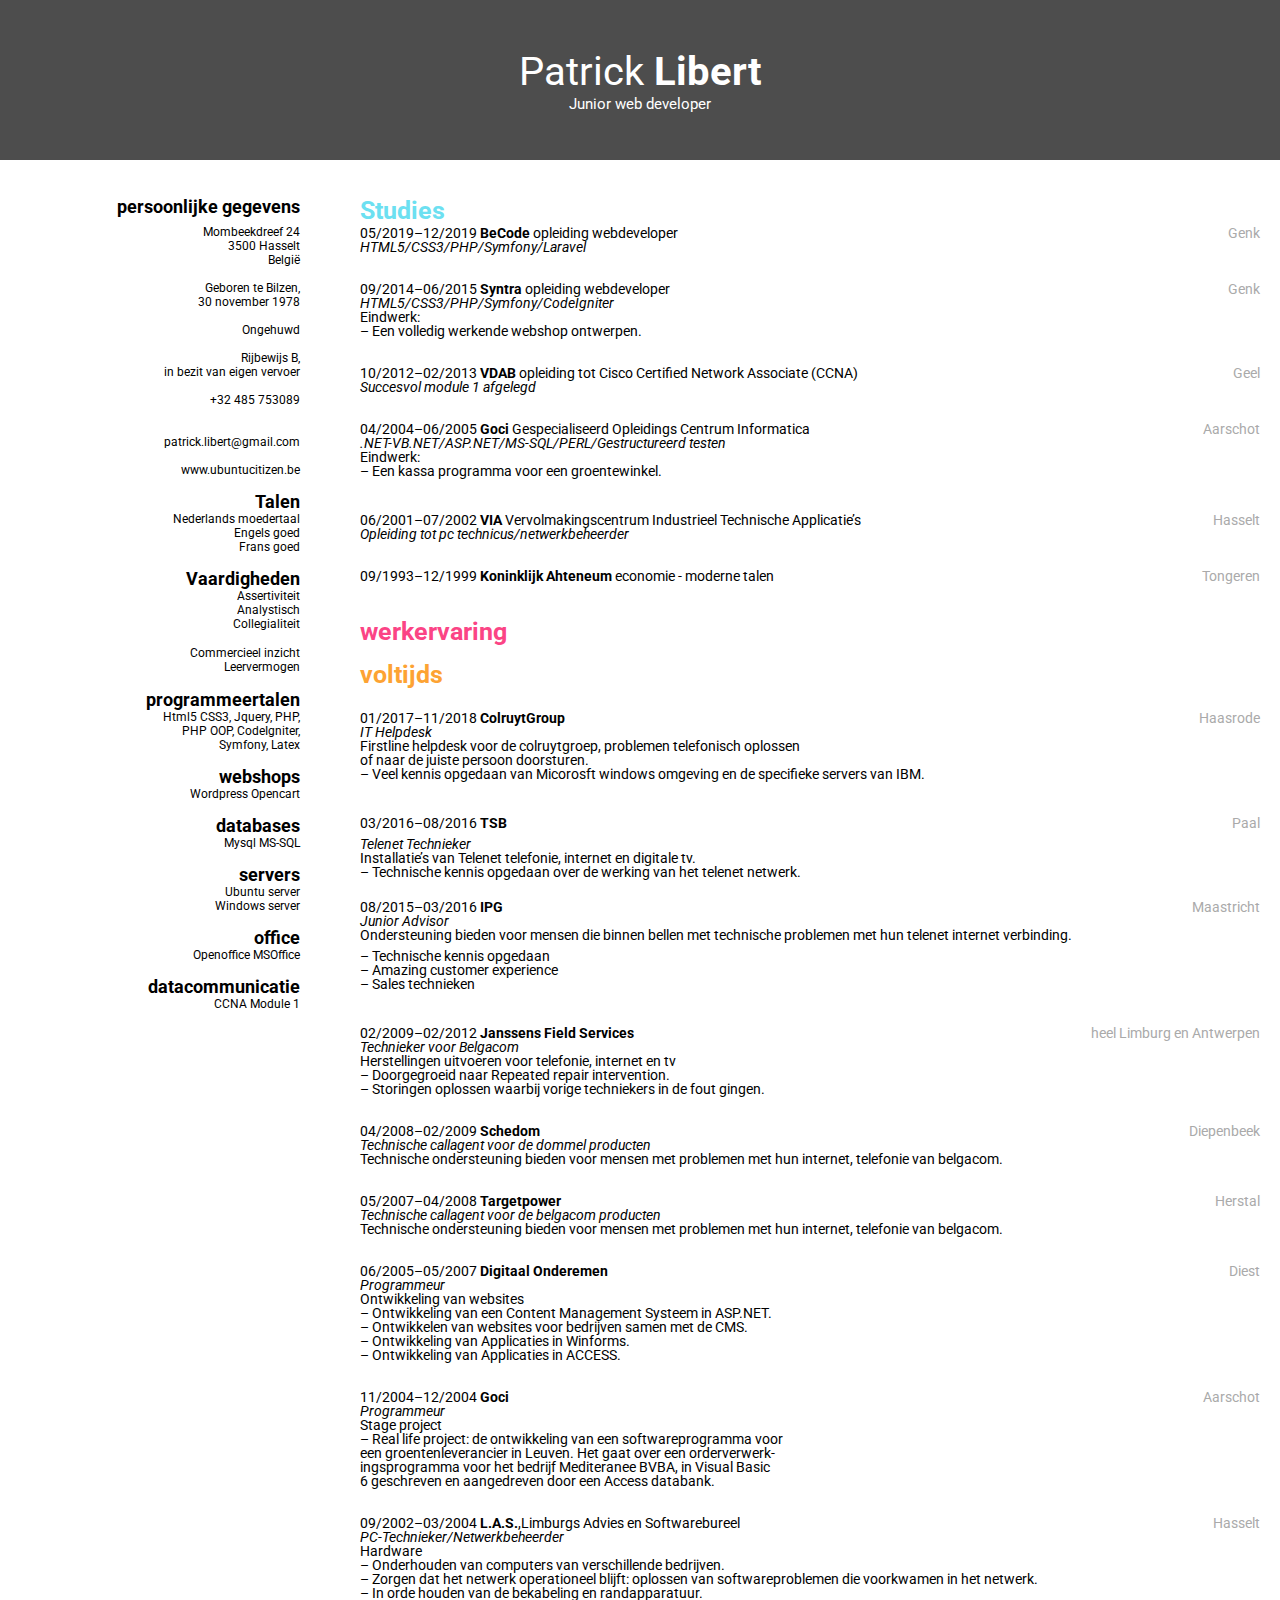
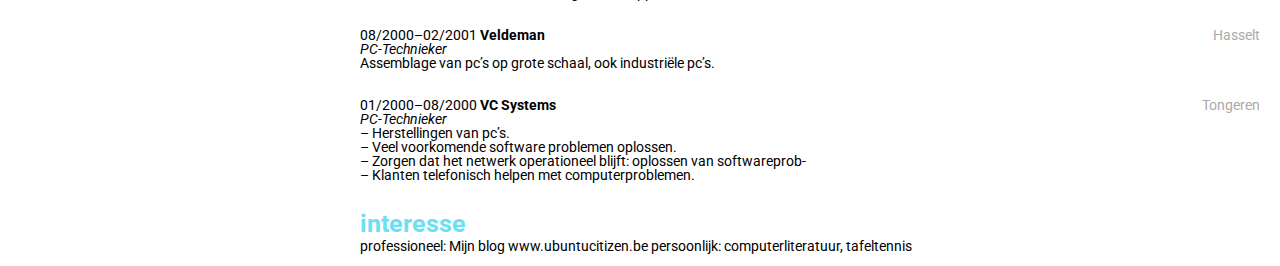
==== index.html @ 147f12ba "finalversion" ====
<!DOCTYPE html>
<html lang="en">
<head>
    <meta charset="UTF-8">
    <meta name="viewport" content="width=device-width, initial-scale=1.0">
    <link rel="stylesheet" media="screen" href="cv.css">
    <title>CV</title>
</head>
<body>
    <header>
       <div class="namee">Patrick <span class="firstnamee">Libert</span></div>
       <div class="jobtitel">Junior web developer</div>
    </header> 
    <br><br>
    <div class="maingrid">
       <div class="gridinsideflex">
        <div class="persoonlijk">persoonlijke gegevens</div><div class="studies">Studies</div>
        <div class="gegevens">Mombeekdreef 24</div><div class="studiegegevens"><span>05/2019–12/2019 <b>BeCode</b> opleiding webdeveloper</span><span class="locatie">Genk</span></div>
        <div class="gegevens">3500 Hasselt</div><div class="studiegegevens"><i>HTML5/CSS3/PHP/Symfony/Laravel</i></div>
        <div class="gegevens">België</div><div class="studiegegevens"></div>
        <div class="gegevens"></div><div class="studiegegevens"></div>
        <div class="gegevens">Geboren te Bilzen,</div><div class="studiegegevens"><span>09/2014–06/2015 <b>Syntra</b> opleiding webdeveloper</span><span class="locatie">Genk</span></div>
        <div class="gegevens">30 november 1978</div><div class="studiegegevens"><i>HTML5/CSS3/PHP/Symfony/CodeIgniter</i></div>
        <div class="gegevens"></div><div class="studiegegevens">Eindwerk:</div>
        <div class="gegevens">Ongehuwd</div><div class="studiegegevens">– Een volledig werkende webshop ontwerpen.</div>
        <div class="gegevens"></div><div class="studiegegevens"></div>
        <div class="gegevens">Rijbewijs B,</div><div class="studiegegevens"></div>
        <div class="gegevens">in bezit van eigen vervoer</div><div class="studiegegevens"><span>10/2012–02/2013 <b>VDAB</b> opleiding tot Cisco Certified Network Associate (CCNA)</span><span class="locatie">Geel</span></div>
        <div class="gegevens"></div><div class="studiegegevens"><i>Succesvol module 1 afgelegd</i></div>
        <div class="gegevens">+32 485 753089</div><div class="studiegegevens"></div>
        <div class="flexxendgegevens"></div><div class="studiegegevens"></div>
        <div class="gegevens"></div><div class="studiegegevens"><span>04/2004–06/2005 <b>Goci</b> Gespecialiseerd Opleidings Centrum Informatica</span><span class="locatie">Aarschot</span></div>
        <div class="gegevens">patrick.libert@gmail.com</div><div class="studiegegevens"><i>.NET-VB.NET/ASP.NET/MS-SQL/PERL/Gestructureerd testen</i></div>
        <div class="gegevens"></div><div class="studiegegevens">Eindwerk:</div>
        <div class="gegevens"><a href="http://www.ubuntucitizen.be" target="_blank" class="link">www.ubuntucitizen.be</a></div><div class="studiegegevens">– Een kassa programma voor een groentewinkel.</div>
        <div class="gegevens"></div><div class="studiegegevens"></div>
        <div class="persoonlijk">Talen</div><div class="studiegegevens"></div>
        <div class="gegevens">Nederlands moedertaal</div><div class="studiegegevens"><span>06/2001–07/2002 <b>VIA</b> Vervolmakingscentrum Industrieel Technische Applicatie’s</span><span class="locatie">Hasselt</span></div>
        <div class="gegevens">Engels goed</div><div class="studiegegevens"><i>Opleiding tot pc technicus/netwerkbeheerder</i></div>
        <div class="gegevens">Frans goed</div><div class="studiegegevens"></div>
        <div class="gegevens"></div><div class="studiegegevens"></div>
        <div class="persoonlijk">Vaardigheden</div><div class="studiegegevens"><span>09/1993–12/1999 <b>Koninklijk Ahteneum</b> economie - moderne talen</span><span class="locatie">Tongeren</span></div>
        <div class="gegevens">Assertiviteit</div><div class="studiegegevens"></div>
        <div class="gegevens">Analystisch</div><div class="studiegegevens"></div>
        <div class="gegevens">Collegialiteit</div><div class="werk">werkervaring</div>
        <div class="gegevens">Commercieel inzicht</div><div class="studiegegevens"></div>
        <div class="gegevens">Leervermogen</div><div class="voltijds">voltijds</div>
        <div class="persoonlijk">programmeertalen</div><div class="studiegegevens"></div>
        <div class="gegevens">Html5 CSS3, Jquery, PHP,</div><div class="studiegegevens"><span>01/2017–11/2018 <b>ColruytGroup</b></span><span class="locatie">Haasrode</span></div>
        <div class="gegevens">PHP OOP, CodeIgniter,</div><div class="studiegegevens"><i>IT Helpdesk</i></div>
        <div class="gegevens">Symfony, Latex</div><div class="studiegegevens">Firstline helpdesk voor de colruytgroep, problemen telefonisch oplossen</div>
        <div class="gegevens"></div><div class="studiegegevens">of naar de juiste persoon doorsturen.</div>
        <div class="persoonlijk">webshops</div><div class="studiegegevens">– Veel kennis opgedaan van Micorosft windows omgeving en de specifieke servers van IBM.</div>
        <div class="gegevens">Wordpress Opencart</div><div class="studiegegevens"></div>
        <div class="gegevens"></div><div class="studiegegevens"></div>
        <div class="persoonlijk">databases</div><div class="studiegegevens"><span>03/2016–08/2016 <b>TSB</b></span><span class="locatie">Paal</span></div>
        <div class="gegevens">Mysql MS-SQL</div><div class="studiegegevens"><i>Telenet Technieker</i></div>
        <div class="gegevens"></div><div class="studiegegevens">Installatie’s van Telenet telefonie, internet en digitale tv.</div>
        <div class="persoonlijk">servers</div><div class="studiegegevens">– Technische kennis opgedaan over de werking van het telenet netwerk.</div>
        <div class="gegevens">Ubuntu server</div><div class="studiegegevens"></div>
        <div class="gegevens">Windows server</div><div class="studiegegevens"><span>08/2015–03/2016 <b>IPG</b></span><span class="locatie">Maastricht</span></div>
        <div class="gegevens"></div><div class="studiegegevens"><i>Junior Advisor</i></div>
        <div class="persoonlijk">office</div><div class="studiegegevens">Ondersteuning bieden voor mensen die binnen bellen met technische problemen met hun telenet internet verbinding.</div>
        <div class="gegevens">Openoffice MSOffice</div><div class="studiegegevens">– Technische kennis opgedaan</div>
        <div class="gegevens"></div><div class="studiegegevens">– Amazing customer experience</div>
        <div class="persoonlijk">datacommunicatie</div><div class="studiegegevens">– Sales technieken</div>
        <div class="gegevens">CCNA Module 1</div><div class="studiegegevens"></div>
        <div class="gegevens"></div><div class="studiegegevens"></div>
        <div class="gegevens"></div><div class="studiegegevens"><span>02/2009–02/2012 <b>Janssens Field Services</b></span><span class="locatie">heel Limburg en Antwerpen</span></div>
        <div class="gegevens"></div><div class="studiegegevens"><i>Technieker voor Belgacom</i></div>
        <div class="gegevens"></div><div class="studiegegevens">Herstellingen uitvoeren voor telefonie, internet en tv</div>
        <div class="gegevens"></div><div class="studiegegevens">– Doorgegroeid naar Repeated repair intervention.</div>
        <div class="gegevens"></div><div class="studiegegevens">– Storingen oplossen waarbij vorige techniekers in de fout gingen.</div>
        <div class="gegevens"></div><div class="studiegegevens"></div>
        <div class="gegevens"></div><div class="studiegegevens"></div>
        <div class="gegevens"></div><div class="studiegegevens"><span>04/2008–02/2009 <b>Schedom</b></span><span class="locatie">Diepenbeek</span></div>
        <div class="gegevens"></div><div class="studiegegevens"><i>Technische callagent voor de dommel producten</i></div>
        <div class="gegevens"></div><div class="studiegegevens">Technische ondersteuning bieden voor mensen met problemen met hun internet, telefonie van belgacom.</div>
       
        <div class="gegevens"></div><div class="studiegegevens"></div>
        <div class="gegevens"></div><div class="studiegegevens"></div>
        <div class="gegevens"></div><div class="studiegegevens"><span>05/2007–04/2008 <b>Targetpower</b></span><span class="locatie">Herstal</span></div>
        <div class="gegevens"></div><div class="studiegegevens"><i>Technische callagent voor de belgacom producten</i></div>
        <div class="gegevens"></div><div class="studiegegevens">Technische ondersteuning bieden voor mensen met problemen met hun internet, telefonie van belgacom.</div>
        <div class="gegevens"></div><div class="studiegegevens"></div>
        <div class="gegevens"></div><div class="studiegegevens"></div>
        <div class="gegevens"></div><div class="studiegegevens"><span>06/2005–05/2007 <b>Digitaal Onderemen</b></span><span class="locatie">Diest</span></div>
        <div class="gegevens"></div><div class="studiegegevens"><i>Programmeur</i></div>
        <div class="gegevens"></div><div class="studiegegevens">Ontwikkeling van websites</div>
        <div class="gegevens"></div><div class="studiegegevens">– Ontwikkeling van een Content Management Systeem in ASP.NET.</div>
        <div class="gegevens"></div><div class="studiegegevens">– Ontwikkelen van websites voor bedrijven samen met de CMS.</div>
        <div class="gegevens"></div><div class="studiegegevens">– Ontwikkeling van Applicaties in Winforms.</div>

        <div class="gegevens"></div><div class="studiegegevens">– Ontwikkeling van Applicaties in ACCESS.</div>
        <div class="gegevens"></div><div class="studiegegevens"></div>
        <div class="gegevens"></div><div class="studiegegevens"></div>
        <div class="gegevens"></div><div class="studiegegevens"><span>11/2004–12/2004 <b>Goci</b></span><span class="locatie">Aarschot</span></div>
        <div class="gegevens"></div><div class="studiegegevens"><i>Programmeur</i></div>
        <div class="gegevens"></div><div class="studiegegevens">Stage project</div>
        <div class="gegevens"></div><div class="studiegegevens">– Real life project: de ontwikkeling van een softwareprogramma voor</div>
        <div class="gegevens"></div><div class="studiegegevens">een groentenleverancier in Leuven. Het gaat over een orderverwerk-</div>
        <div class="gegevens"></div><div class="studiegegevens">ingsprogramma voor het bedrijf Mediteranee BVBA, in Visual Basic</div>
        <div class="gegevens"></div><div class="studiegegevens">6 geschreven en aangedreven door een Access databank.</div>
        <div class="gegevens"></div><div class="studiegegevens"></div>
        <div class="gegevens"></div><div class="studiegegevens"></div>
        <div class="gegevens"></div><div class="studiegegevens"><span>09/2002–03/2004 <b>L.A.S.</b>,Limburgs Advies en Softwarebureel</span><span class="locatie">Hasselt</span></div>
        <div class="gegevens"></div><div class="studiegegevens"><i>PC-Technieker/Netwerkbeheerder</i></div>

        <div class="gegevens"></div><div class="studiegegevens">Hardware</div>
        <div class="gegevens"></div><div class="studiegegevens">– Onderhouden van computers van verschillende bedrijven.</div>
        <div class="gegevens"></div><div class="studiegegevens">– Zorgen dat het netwerk operationeel blijft: oplossen van softwareproblemen die voorkwamen in het netwerk.</div>
        <div class="gegevens"></div><div class="studiegegevens">– In orde houden van de bekabeling en randapparatuur.</div>
        <div class="gegevens"></div><div class="studiegegevens"></div>
        <div class="gegevens"></div><div class="studiegegevens"></div>
        <div class="gegevens"></div><div class="studiegegevens"><span>08/2000–02/2001 <b>Veldeman</b></span><span class="locatie">Hasselt</span></div>
        <div class="gegevens"></div><div class="studiegegevens"><i>PC-Technieker</i></div>
        <div class="gegevens"></div><div class="studiegegevens">Assemblage van pc’s op grote schaal, ook industriële pc’s.</div>
        <div class="gegevens"></div><div class="studiegegevens"></div>
        <div class="gegevens"></div><div class="studiegegevens"></div>
        <div class="gegevens"></div><div class="studiegegevens"><span>01/2000–08/2000 <b>VC Systems</b></span><span class="locatie">Tongeren</span></div>
        <div class="gegevens"></div><div class="studiegegevens"><i>PC-Technieker</i></div>

        <div class="gegevens"></div><div class="studiegegevens">– Herstellingen van pc’s.</div>
        <div class="gegevens"></div><div class="studiegegevens">– Veel voorkomende software problemen oplossen.</div>
        <div class="gegevens"></div><div class="studiegegevens">– Zorgen dat het netwerk operationeel blijft: oplossen van softwareprob-</div>
        <div class="gegevens"></div><div class="studiegegevens">– Klanten telefonisch helpen met computerproblemen.</div>
        <div class="gegevens"></div><div class="studiegegevens"></div>
        <div class="gegevens"></div><div class="studiegegevens"></div>
        <div class="gegevens"></div><div class="studies">interesse</div>
        <div class="gegevens"></div><div class="studiegegevens">professioneel: Mijn blog www.ubuntucitizen.be persoonlijk: computerliteratuur, tafeltennis</div>
        <div class="gegevens"></div><div class="studiegegevens"></div>

      </div>
    </div>   

</body>
</html>
---- cv.css ----
@import url("https://fonts.googleapis.com/css?family=Roboto&display=swap");

body {
    margin: 0px;
    padding: 0px;
   
}

header {
    height: 160px;
    width: 100%;
    background-color: #4D4D4D;
    display:flex;
    align-items: center; /* Vertical center alignment */
    justify-content: center; /* Horizontal center alignment */
    flex-flow: column wrap;
}

.namee {
    font-family: 'Roboto', sans-serif;
    font-size: 40px;
    color: white;
    
}

.firstnamee {
    font-weight: bold;
}

.jobtitel {
    font-family: 'Roboto', sans-serif;
    font-size: 15px;
    color: white;
}

.maingrid {
    display: flex;
    flex-direction: row column;
    flex-wrap: wrap;
    
    
    border-color: black;
    justify-content: space-between;

}

.gridinsideflex {
    display: grid;
    grid-template-columns: 30% 70%;
  
}


.persoonlijk {
    font-family: 'Roboto', sans-serif;
    font-weight: bold;
    font-size: 18px;
    text-align: right;
    width: 300px;
   
}

.studies {
    font-family: 'Roboto', sans-serif;
    width: 900px;
    font-weight: bold;
    font-size: 25px;
    justify-content: left;
    color: #6CE0F1;
    

}

.werk {
    font-family: 'Roboto', sans-serif;
    width: 900px;
    font-weight: bold;
    font-size: 25px;
    justify-content: left;
    color: #FB4485;
   

}



.voltijds {
    font-family: 'Roboto', sans-serif;
    width: 900px;
    font-weight: bold;
    font-size: 25px;
    justify-content: left;
    color:#FDA333;
    
}




.gegevens {
    font-family: 'Roboto', sans-serif;
    font-size: 12px;
    text-align: right;
    width: 300px;
    
}

.studiegegevens {
    display: flex;
    flex-direction: row;
    font-family: 'Roboto', sans-serif;
    font-size: 14px;
    text-align: left;
    width: 900px;
    height: 14px;
   
    justify-content: space-between;
    
    
   
}


.flexxendgegevens {
    grid-row-start: 15;
    grid-row-end: 18;
   
    width: 300px;
    height: 0px;
}

.flexendstudiegegevens {
    width: 900px;
    

}

.locatie {
  
    text-align: right;
    
    color: #AAAAAA;
    
    justify-content: flex-end
   
}

.link {
    color: black;
    text-decoration: none;
    outline:none;
}
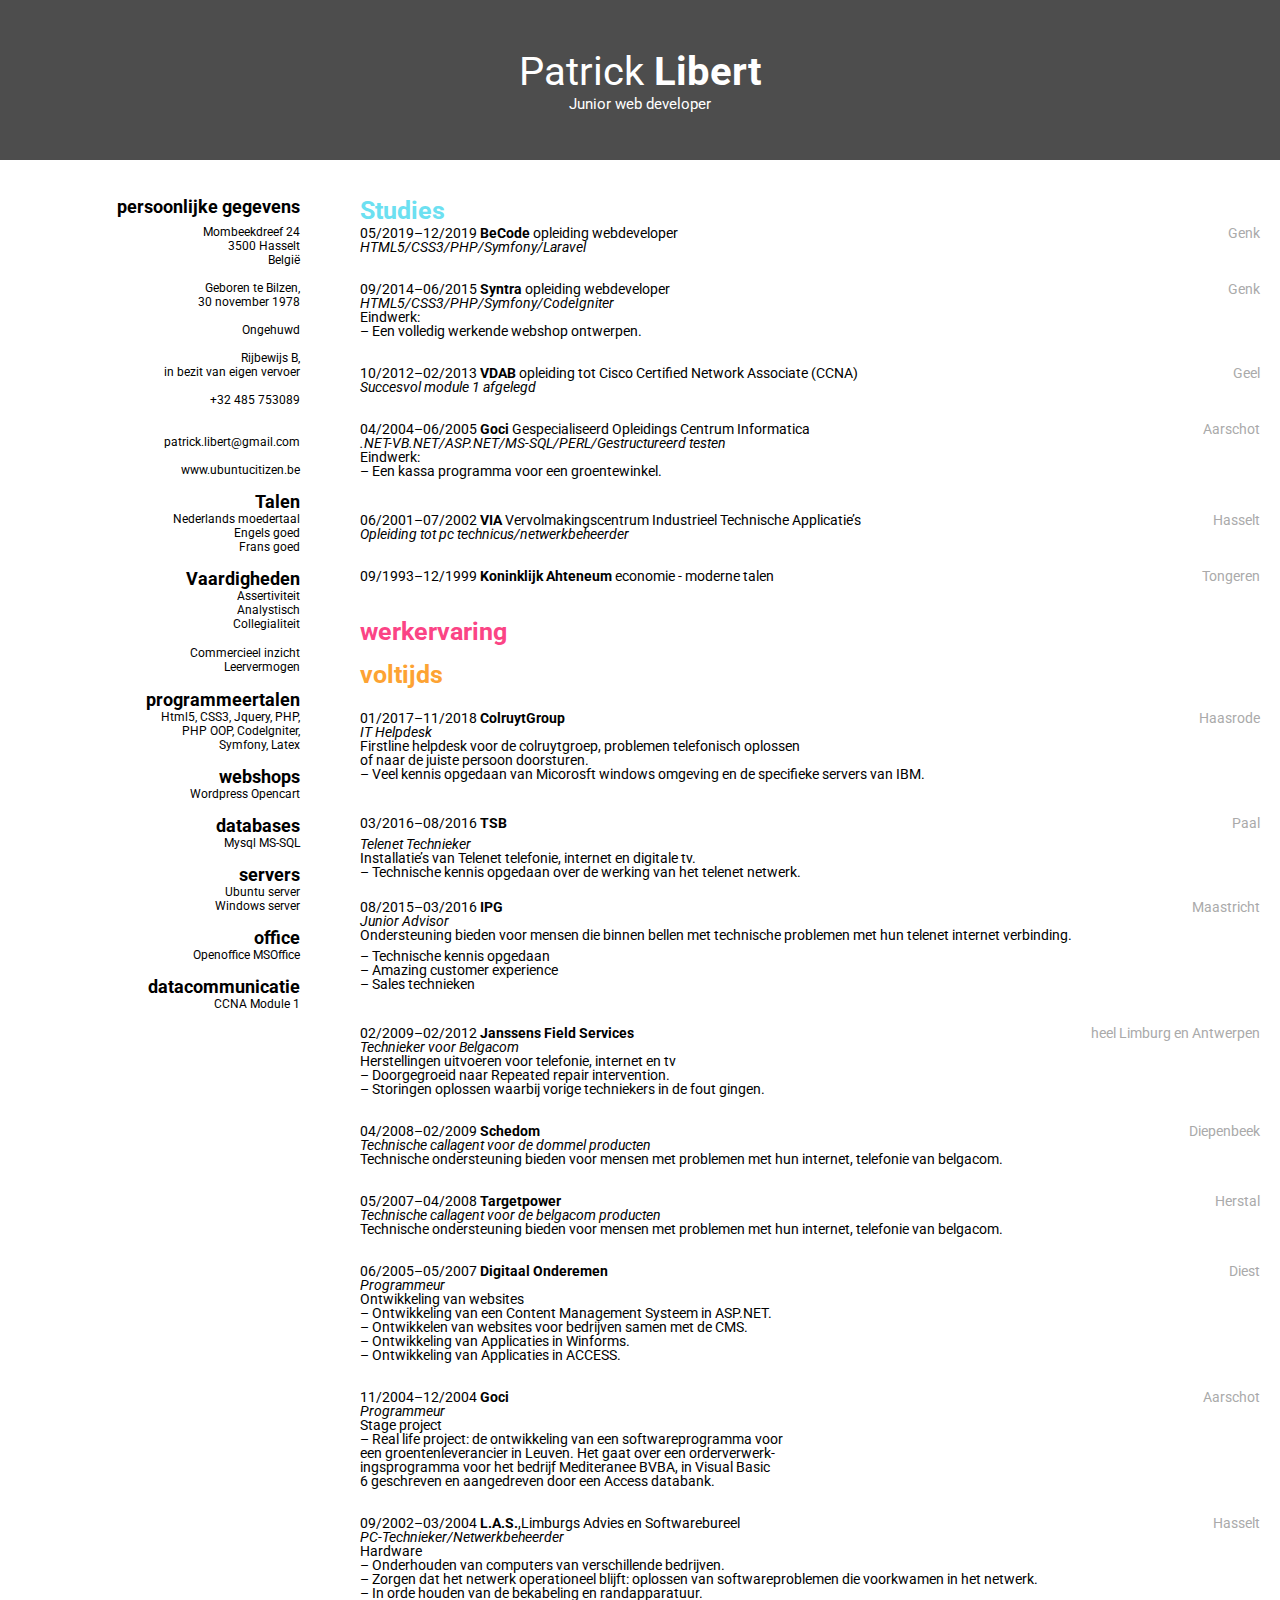
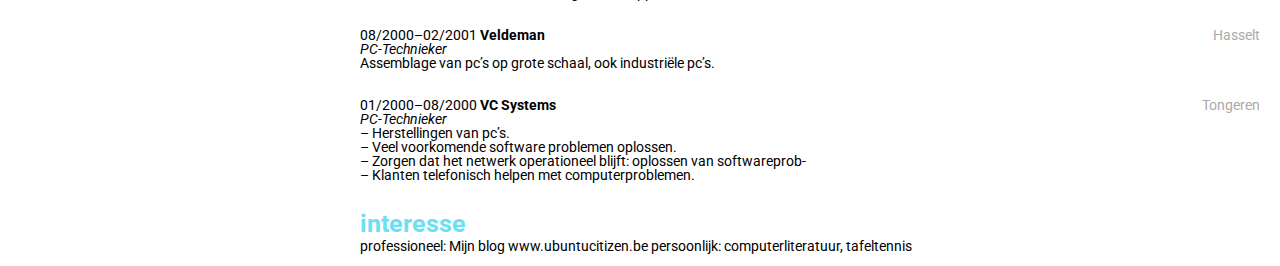
==== commit 6f9612ed: "finalversion" ====
--- a/index.html
+++ b/index.html
@@ -46,7 +46,7 @@
         <div class="gegevens">Commercieel inzicht</div><div class="studiegegevens"></div>
         <div class="gegevens">Leervermogen</div><div class="voltijds">voltijds</div>
         <div class="persoonlijk">programmeertalen</div><div class="studiegegevens"></div>
-        <div class="gegevens">Html5 CSS3, Jquery, PHP,</div><div class="studiegegevens"><span>01/2017–11/2018 <b>ColruytGroup</b></span><span class="locatie">Haasrode</span></div>
+        <div class="gegevens">Html5, CSS3, Jquery, PHP,</div><div class="studiegegevens"><span>01/2017–11/2018 <b>ColruytGroup</b></span><span class="locatie">Haasrode</span></div>
         <div class="gegevens">PHP OOP, CodeIgniter,</div><div class="studiegegevens"><i>IT Helpdesk</i></div>
         <div class="gegevens">Symfony, Latex</div><div class="studiegegevens">Firstline helpdesk voor de colruytgroep, problemen telefonisch oplossen</div>
         <div class="gegevens"></div><div class="studiegegevens">of naar de juiste persoon doorsturen.</div>
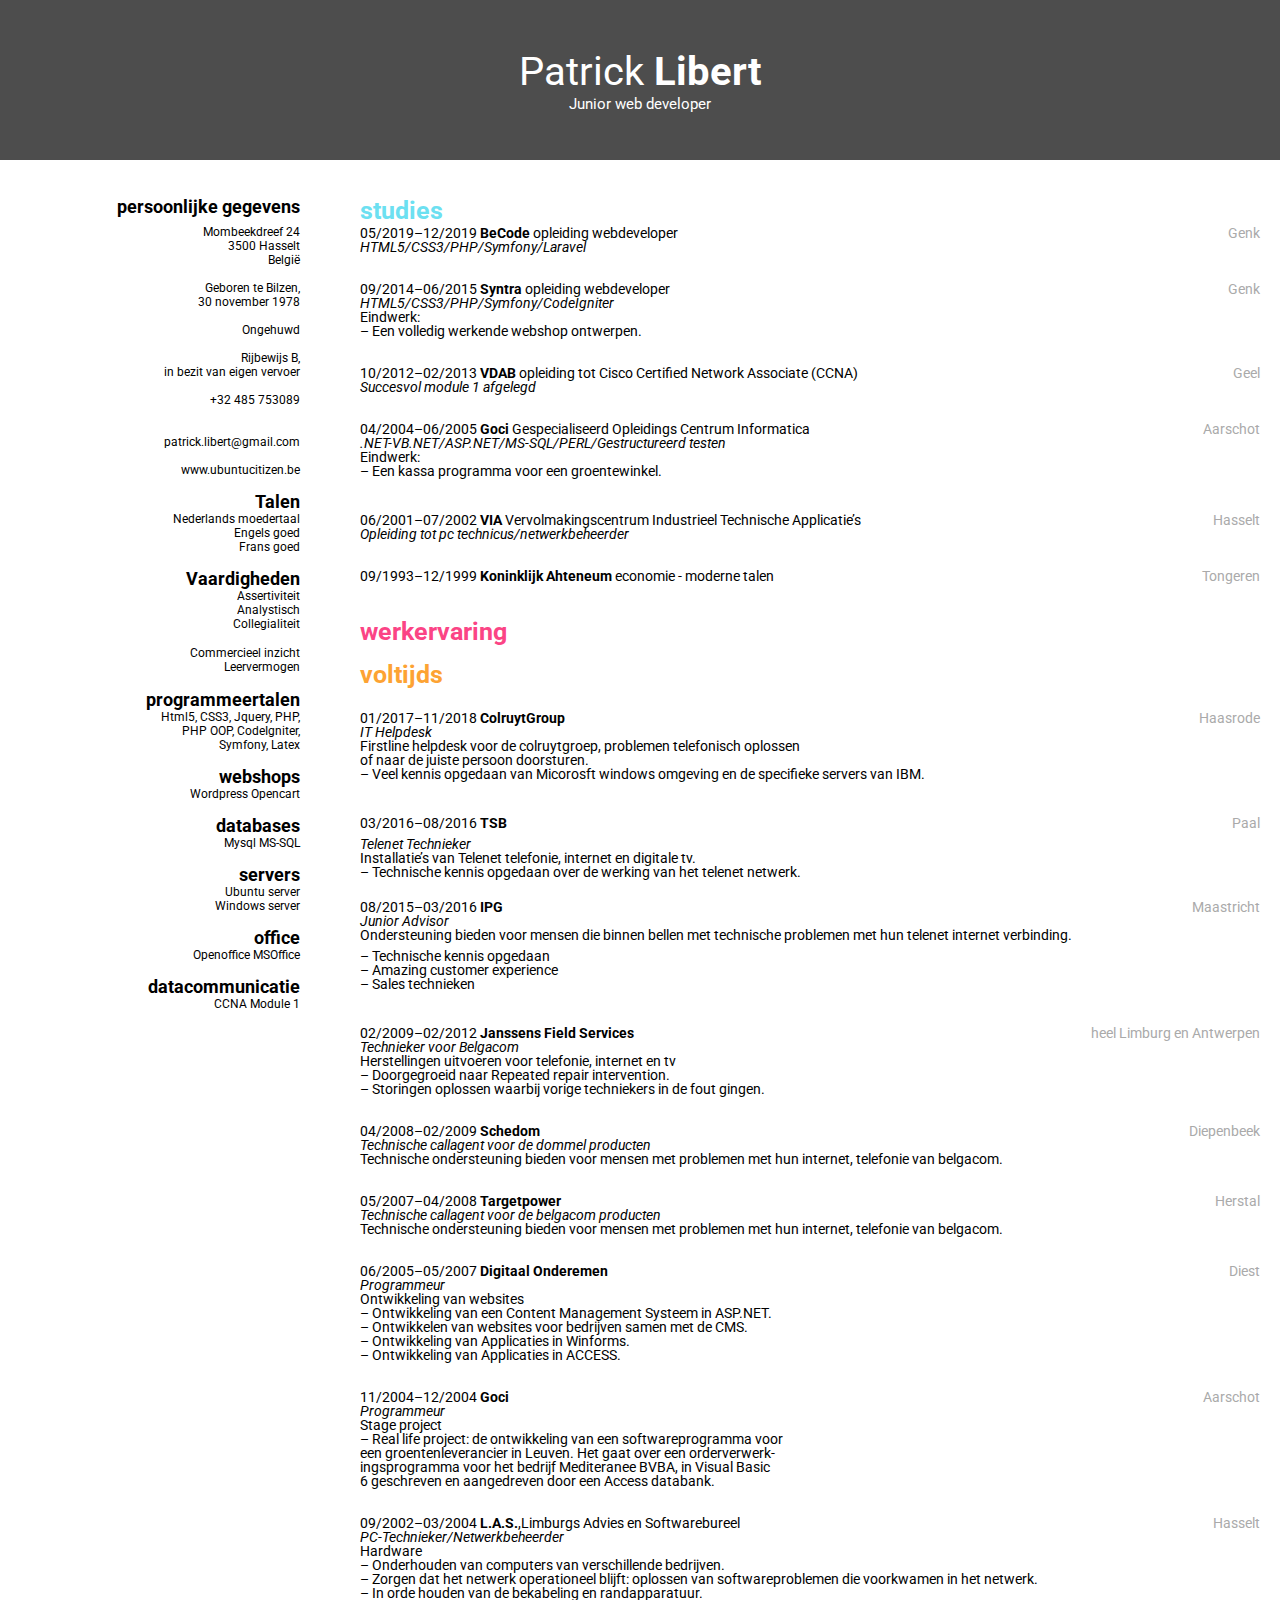
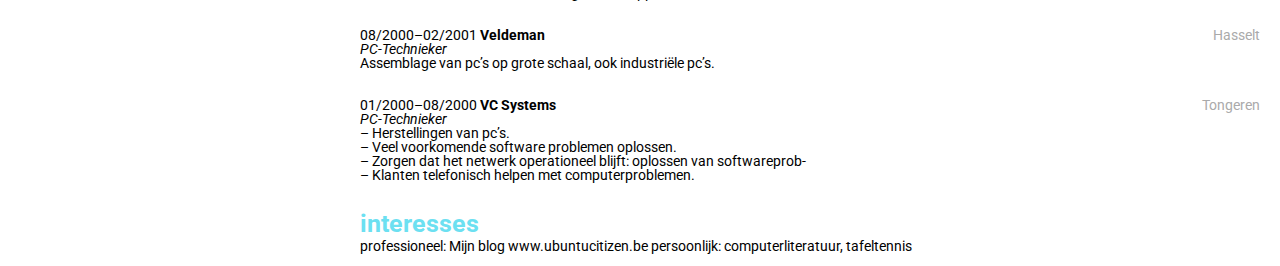
==== commit 4693c425: "finalversion" ====
--- a/index.html
+++ b/index.html
@@ -14,7 +14,7 @@
     <br><br>
     <div class="maingrid">
        <div class="gridinsideflex">
-        <div class="persoonlijk">persoonlijke gegevens</div><div class="studies">Studies</div>
+        <div class="persoonlijk">persoonlijke gegevens</div><div class="studies">studies</div>
         <div class="gegevens">Mombeekdreef 24</div><div class="studiegegevens"><span>05/2019–12/2019 <b>BeCode</b> opleiding webdeveloper</span><span class="locatie">Genk</span></div>
         <div class="gegevens">3500 Hasselt</div><div class="studiegegevens"><i>HTML5/CSS3/PHP/Symfony/Laravel</i></div>
         <div class="gegevens">België</div><div class="studiegegevens"></div>
@@ -126,7 +126,7 @@
         <div class="gegevens"></div><div class="studiegegevens">– Klanten telefonisch helpen met computerproblemen.</div>
         <div class="gegevens"></div><div class="studiegegevens"></div>
         <div class="gegevens"></div><div class="studiegegevens"></div>
-        <div class="gegevens"></div><div class="studies">interesse</div>
+        <div class="gegevens"></div><div class="studies">interesses</div>
         <div class="gegevens"></div><div class="studiegegevens">professioneel: Mijn blog www.ubuntucitizen.be persoonlijk: computerliteratuur, tafeltennis</div>
         <div class="gegevens"></div><div class="studiegegevens"></div>
 
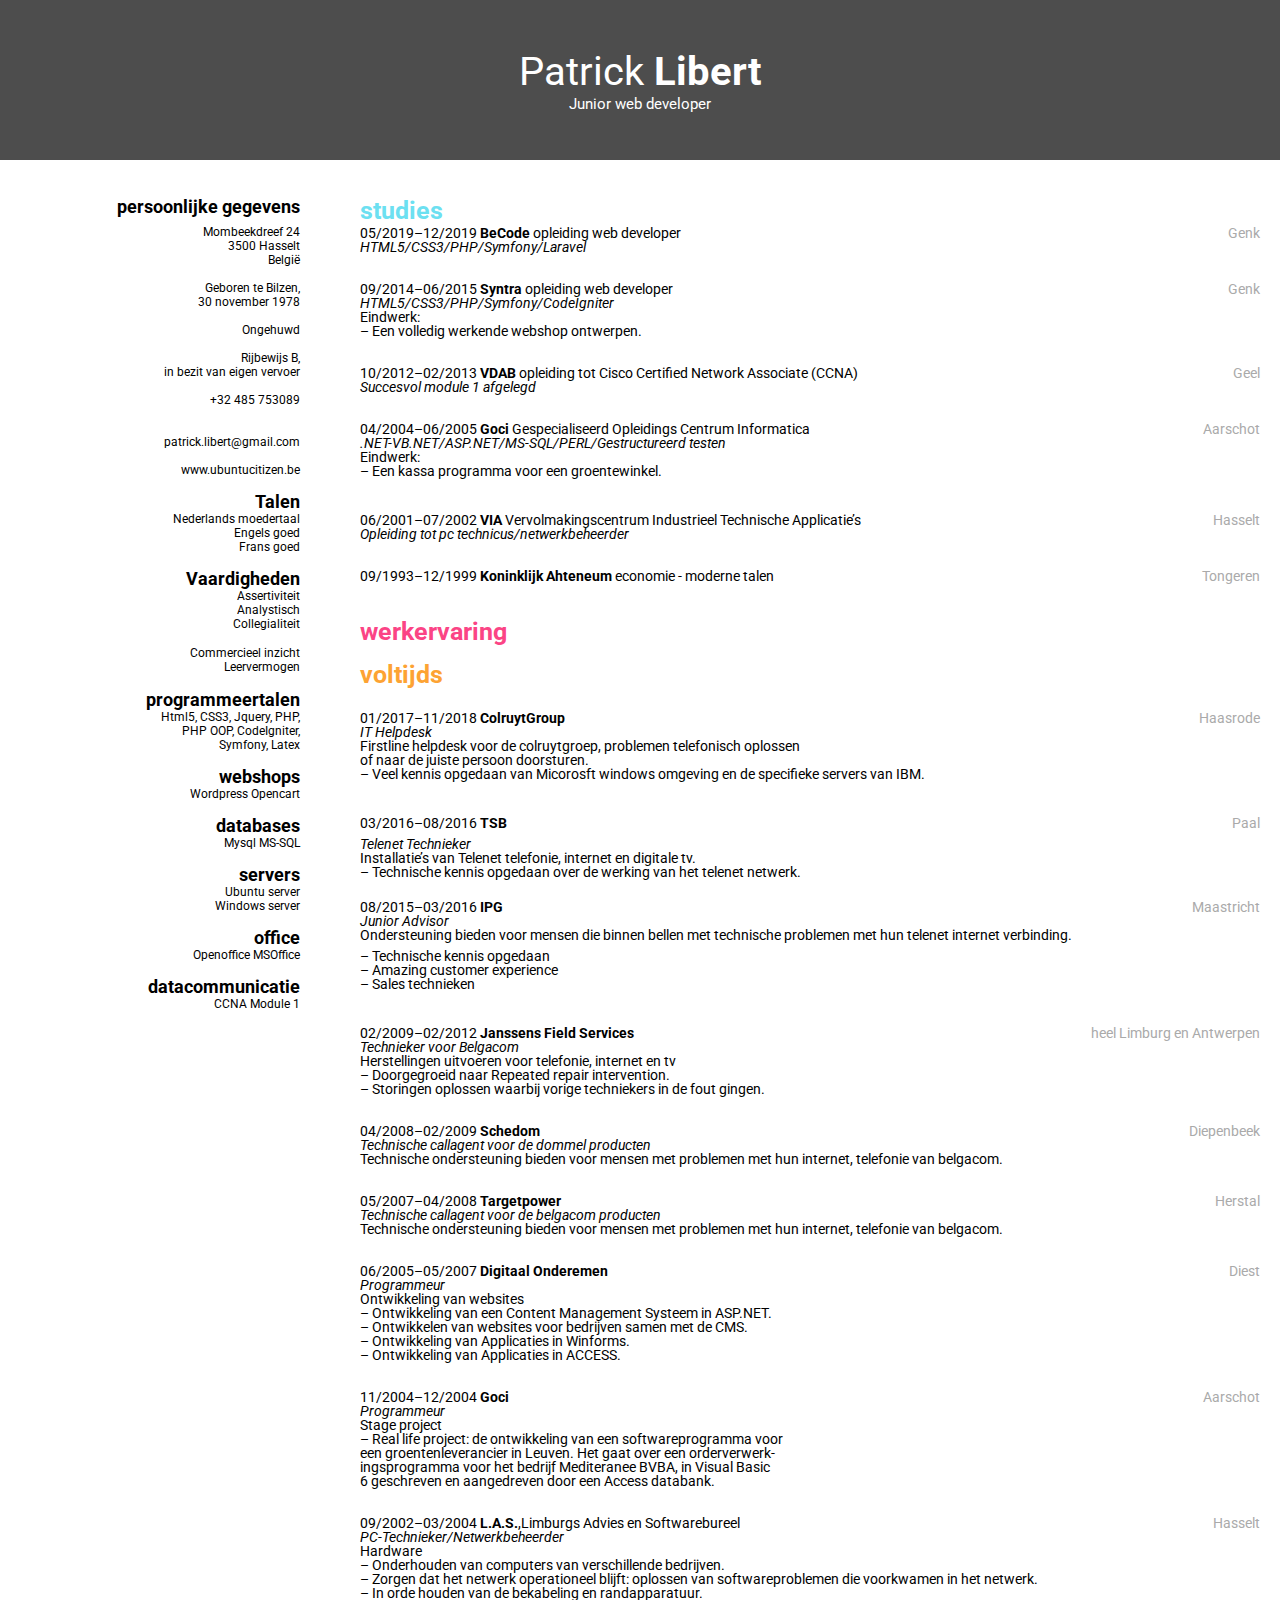
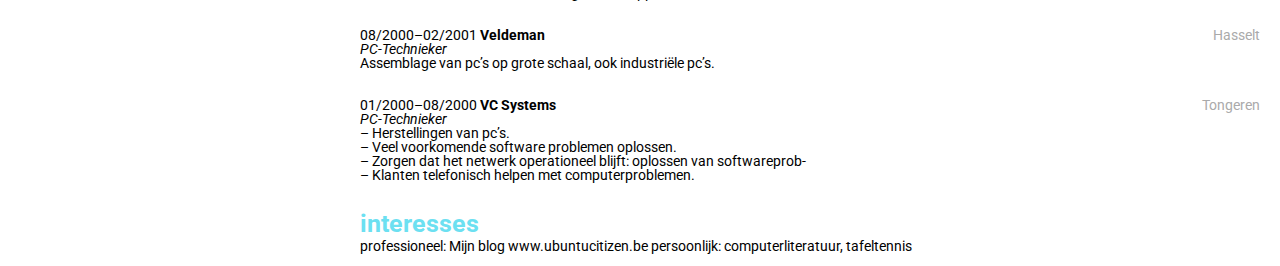
==== commit 4eaa27e4: "versionFinal2" ====
--- a/index.html
+++ b/index.html
@@ -15,11 +15,11 @@
     <div class="maingrid">
        <div class="gridinsideflex">
         <div class="persoonlijk">persoonlijke gegevens</div><div class="studies">studies</div>
-        <div class="gegevens">Mombeekdreef 24</div><div class="studiegegevens"><span>05/2019–12/2019 <b>BeCode</b> opleiding webdeveloper</span><span class="locatie">Genk</span></div>
+        <div class="gegevens">Mombeekdreef 24</div><div class="studiegegevens"><span>05/2019–12/2019 <b>BeCode</b> opleiding web developer</span><span class="locatie">Genk</span></div>
         <div class="gegevens">3500 Hasselt</div><div class="studiegegevens"><i>HTML5/CSS3/PHP/Symfony/Laravel</i></div>
         <div class="gegevens">België</div><div class="studiegegevens"></div>
         <div class="gegevens"></div><div class="studiegegevens"></div>
-        <div class="gegevens">Geboren te Bilzen,</div><div class="studiegegevens"><span>09/2014–06/2015 <b>Syntra</b> opleiding webdeveloper</span><span class="locatie">Genk</span></div>
+        <div class="gegevens">Geboren te Bilzen,</div><div class="studiegegevens"><span>09/2014–06/2015 <b>Syntra</b> opleiding web developer</span><span class="locatie">Genk</span></div>
         <div class="gegevens">30 november 1978</div><div class="studiegegevens"><i>HTML5/CSS3/PHP/Symfony/CodeIgniter</i></div>
         <div class="gegevens"></div><div class="studiegegevens">Eindwerk:</div>
         <div class="gegevens">Ongehuwd</div><div class="studiegegevens">– Een volledig werkende webshop ontwerpen.</div>
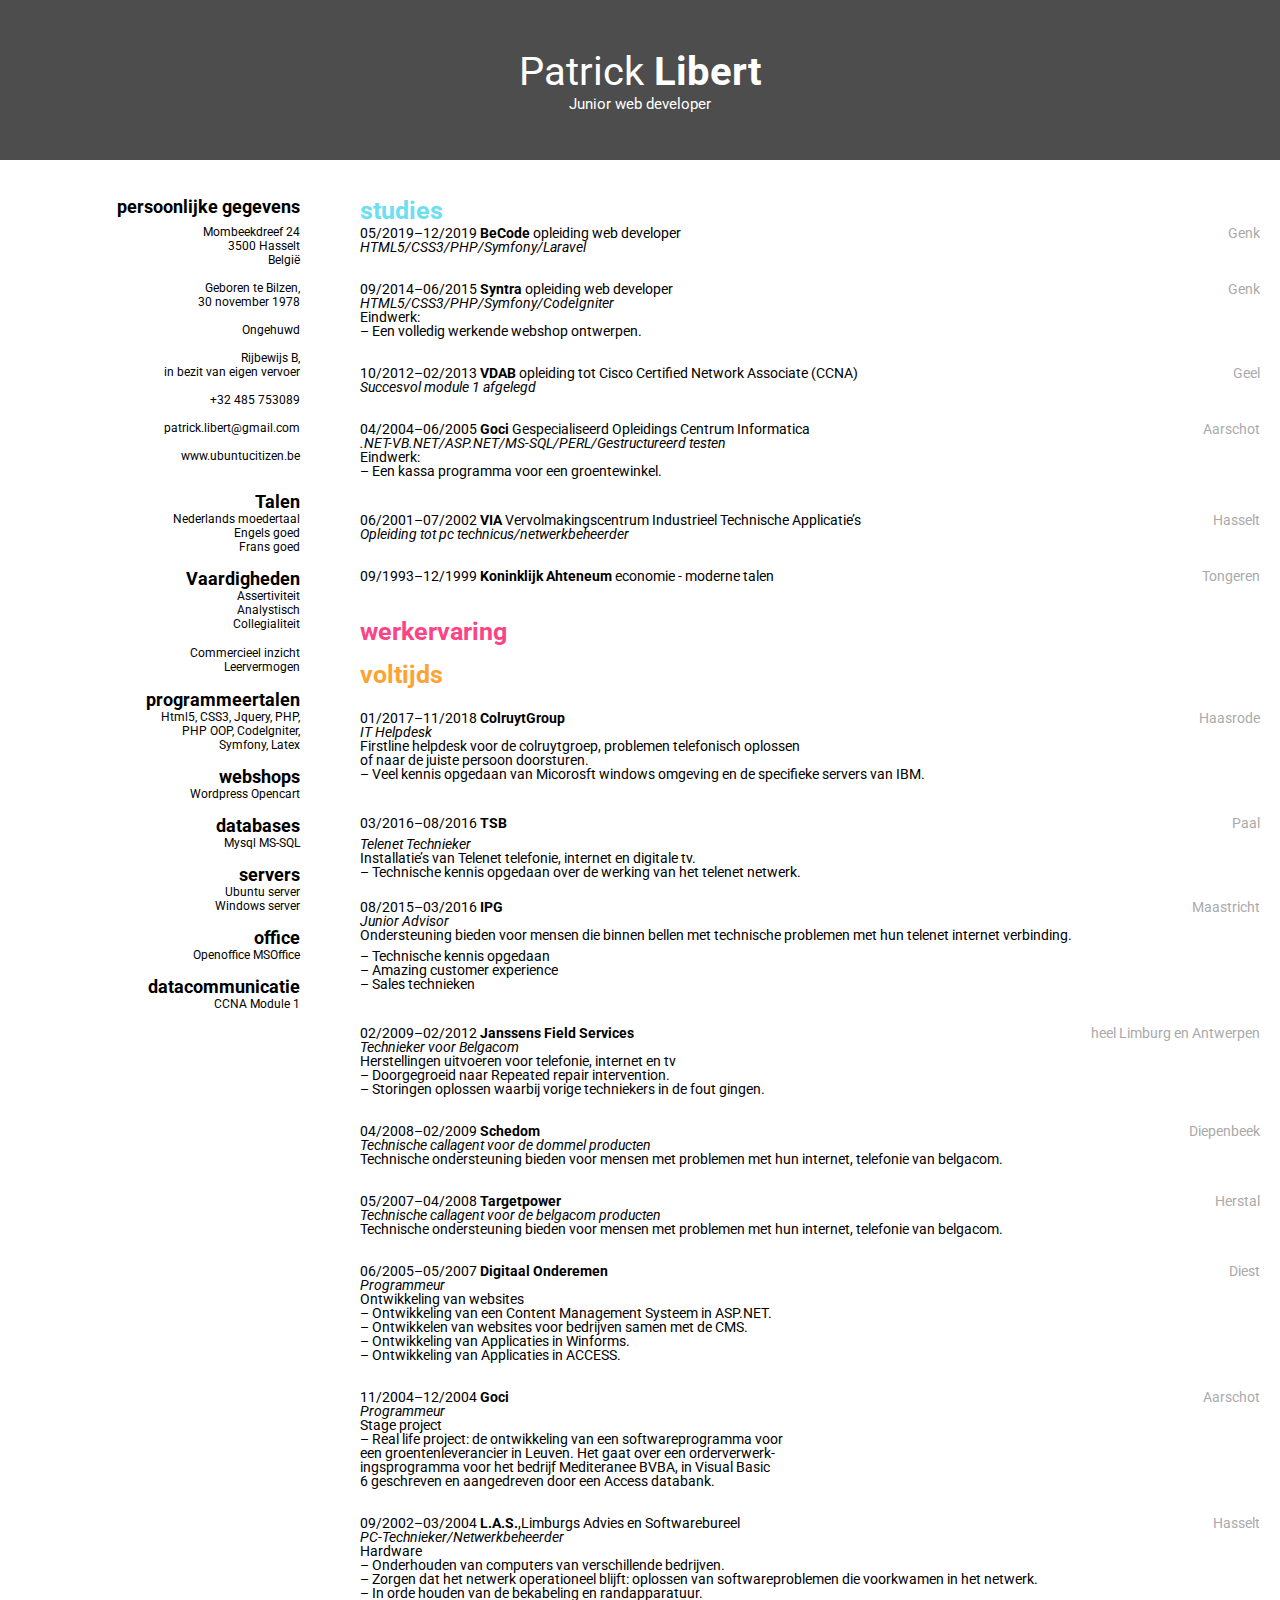
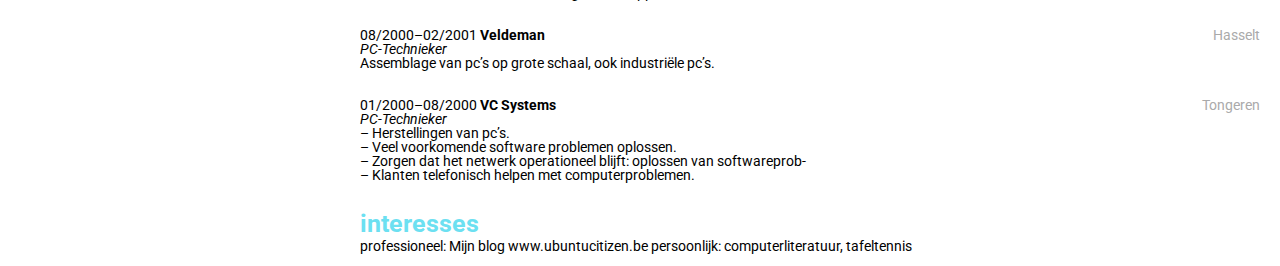
==== commit 0f5f2e7d: "versionFinal2" ====
--- a/index.html
+++ b/index.html
@@ -28,11 +28,11 @@
         <div class="gegevens">in bezit van eigen vervoer</div><div class="studiegegevens"><span>10/2012–02/2013 <b>VDAB</b> opleiding tot Cisco Certified Network Associate (CCNA)</span><span class="locatie">Geel</span></div>
         <div class="gegevens"></div><div class="studiegegevens"><i>Succesvol module 1 afgelegd</i></div>
         <div class="gegevens">+32 485 753089</div><div class="studiegegevens"></div>
-        <div class="flexxendgegevens"></div><div class="studiegegevens"></div>
-        <div class="gegevens"></div><div class="studiegegevens"><span>04/2004–06/2005 <b>Goci</b> Gespecialiseerd Opleidings Centrum Informatica</span><span class="locatie">Aarschot</span></div>
-        <div class="gegevens">patrick.libert@gmail.com</div><div class="studiegegevens"><i>.NET-VB.NET/ASP.NET/MS-SQL/PERL/Gestructureerd testen</i></div>
-        <div class="gegevens"></div><div class="studiegegevens">Eindwerk:</div>
-        <div class="gegevens"><a href="http://www.ubuntucitizen.be" target="_blank" class="link">www.ubuntucitizen.be</a></div><div class="studiegegevens">– Een kassa programma voor een groentewinkel.</div>
+        <div class="gegevens"></div><div class="studiegegevens"></div>
+        <div class="gegevens">patrick.libert@gmail.com</div><div class="studiegegevens"><span>04/2004–06/2005 <b>Goci</b> Gespecialiseerd Opleidings Centrum Informatica</span><span class="locatie">Aarschot</span></div>
+        <div class="gegevens"></div><div class="studiegegevens"><i>.NET-VB.NET/ASP.NET/MS-SQL/PERL/Gestructureerd testen</i></div>
+        <div class="gegevens"><a href="http://www.ubuntucitizen.be" target="_blank" class="link">www.ubuntucitizen.be</a></div><div class="studiegegevens">Eindwerk:</div>
+        <div class="gegevens"></div><div class="studiegegevens">– Een kassa programma voor een groentewinkel.</div>
         <div class="gegevens"></div><div class="studiegegevens"></div>
         <div class="persoonlijk">Talen</div><div class="studiegegevens"></div>
         <div class="gegevens">Nederlands moedertaal</div><div class="studiegegevens"><span>06/2001–07/2002 <b>VIA</b> Vervolmakingscentrum Industrieel Technische Applicatie’s</span><span class="locatie">Hasselt</span></div>
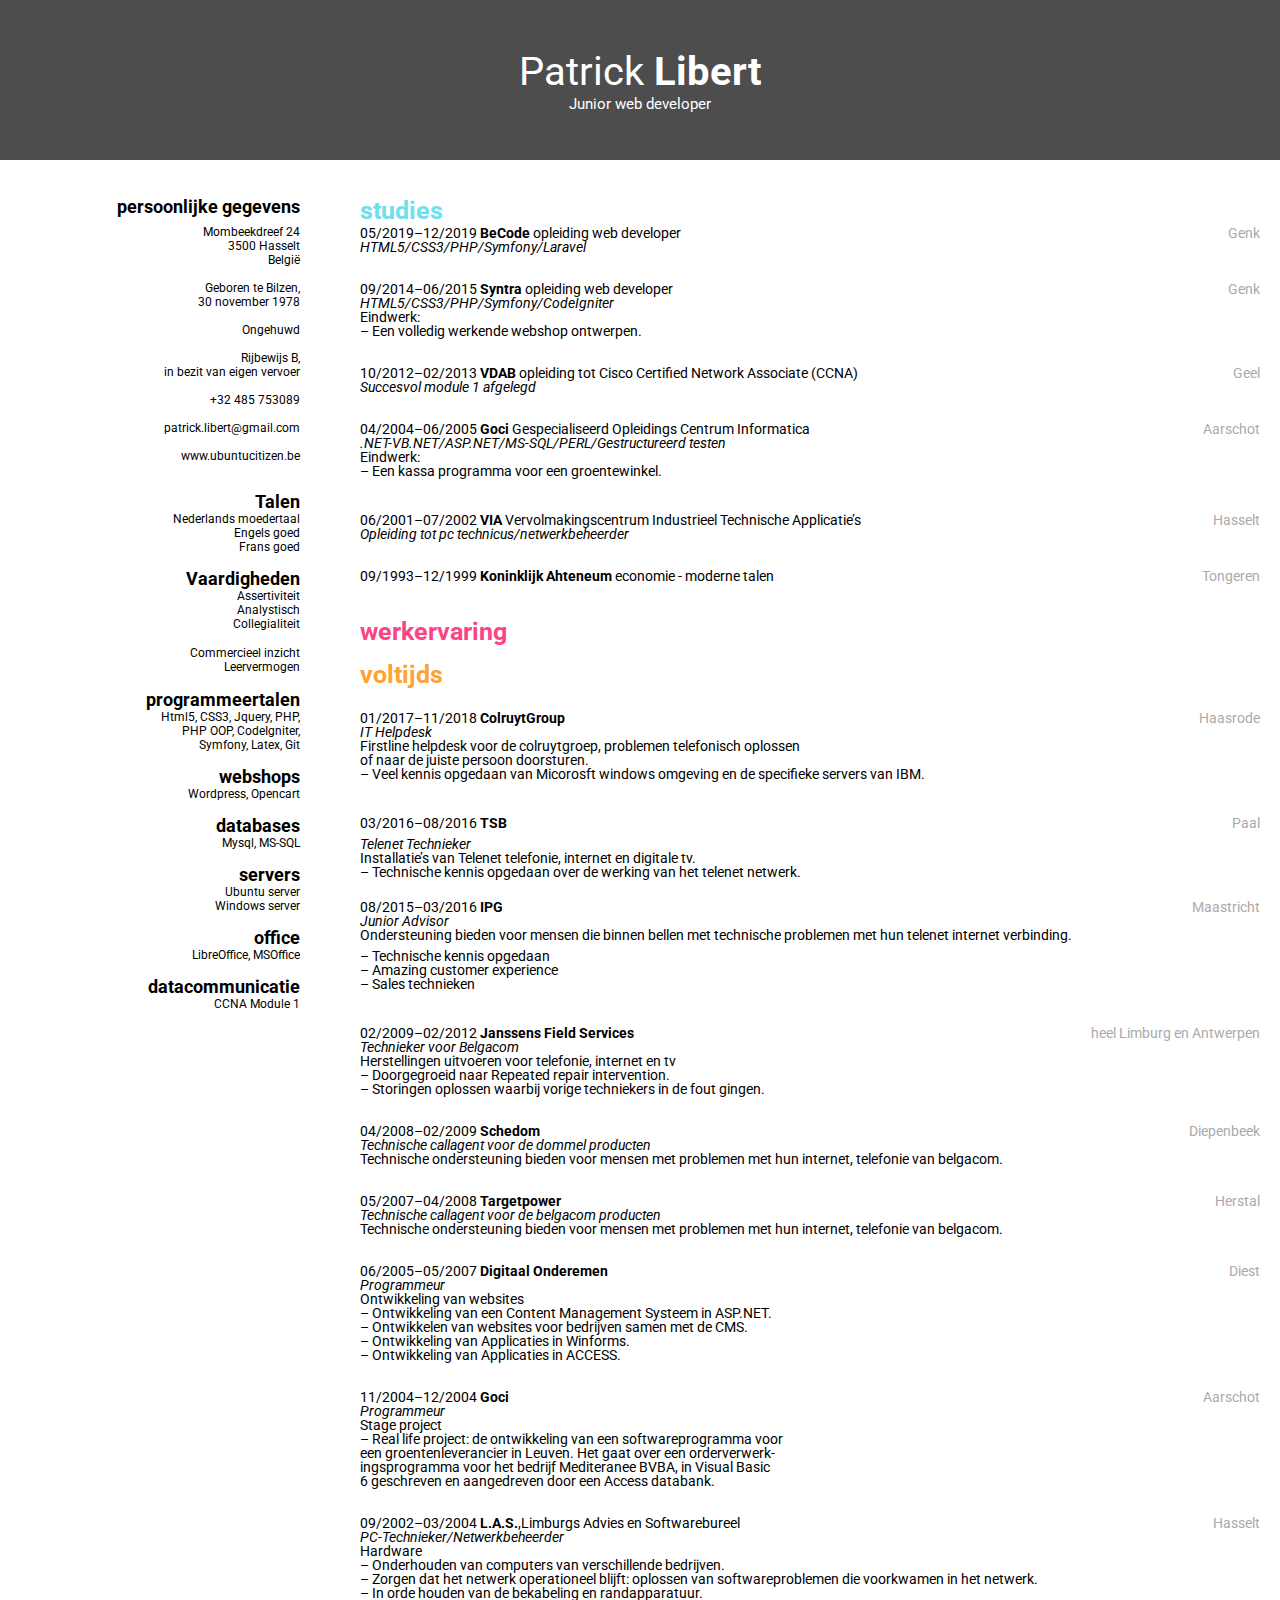
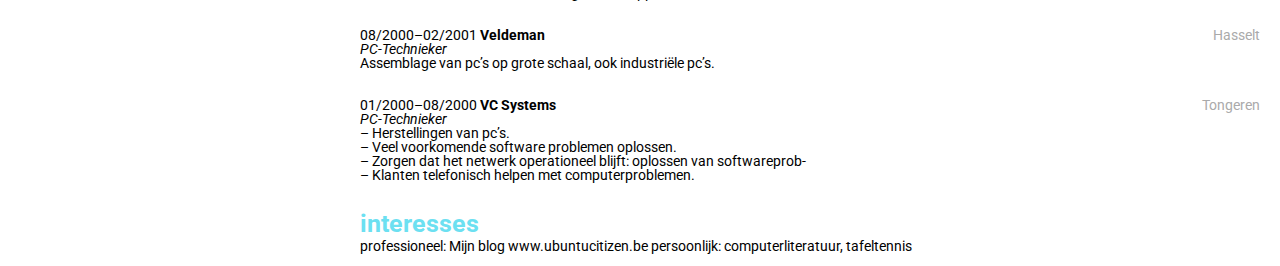
==== commit 83e6337c: "versionFinal2" ====
--- a/index.html
+++ b/index.html
@@ -48,20 +48,20 @@
         <div class="persoonlijk">programmeertalen</div><div class="studiegegevens"></div>
         <div class="gegevens">Html5, CSS3, Jquery, PHP,</div><div class="studiegegevens"><span>01/2017–11/2018 <b>ColruytGroup</b></span><span class="locatie">Haasrode</span></div>
         <div class="gegevens">PHP OOP, CodeIgniter,</div><div class="studiegegevens"><i>IT Helpdesk</i></div>
-        <div class="gegevens">Symfony, Latex</div><div class="studiegegevens">Firstline helpdesk voor de colruytgroep, problemen telefonisch oplossen</div>
+        <div class="gegevens">Symfony, Latex, Git</div><div class="studiegegevens">Firstline helpdesk voor de colruytgroep, problemen telefonisch oplossen</div>
         <div class="gegevens"></div><div class="studiegegevens">of naar de juiste persoon doorsturen.</div>
         <div class="persoonlijk">webshops</div><div class="studiegegevens">– Veel kennis opgedaan van Micorosft windows omgeving en de specifieke servers van IBM.</div>
-        <div class="gegevens">Wordpress Opencart</div><div class="studiegegevens"></div>
+        <div class="gegevens">Wordpress, Opencart</div><div class="studiegegevens"></div>
         <div class="gegevens"></div><div class="studiegegevens"></div>
         <div class="persoonlijk">databases</div><div class="studiegegevens"><span>03/2016–08/2016 <b>TSB</b></span><span class="locatie">Paal</span></div>
-        <div class="gegevens">Mysql MS-SQL</div><div class="studiegegevens"><i>Telenet Technieker</i></div>
+        <div class="gegevens">Mysql, MS-SQL</div><div class="studiegegevens"><i>Telenet Technieker</i></div>
         <div class="gegevens"></div><div class="studiegegevens">Installatie’s van Telenet telefonie, internet en digitale tv.</div>
         <div class="persoonlijk">servers</div><div class="studiegegevens">– Technische kennis opgedaan over de werking van het telenet netwerk.</div>
         <div class="gegevens">Ubuntu server</div><div class="studiegegevens"></div>
         <div class="gegevens">Windows server</div><div class="studiegegevens"><span>08/2015–03/2016 <b>IPG</b></span><span class="locatie">Maastricht</span></div>
         <div class="gegevens"></div><div class="studiegegevens"><i>Junior Advisor</i></div>
         <div class="persoonlijk">office</div><div class="studiegegevens">Ondersteuning bieden voor mensen die binnen bellen met technische problemen met hun telenet internet verbinding.</div>
-        <div class="gegevens">Openoffice MSOffice</div><div class="studiegegevens">– Technische kennis opgedaan</div>
+        <div class="gegevens">LibreOffice, MSOffice</div><div class="studiegegevens">– Technische kennis opgedaan</div>
         <div class="gegevens"></div><div class="studiegegevens">– Amazing customer experience</div>
         <div class="persoonlijk">datacommunicatie</div><div class="studiegegevens">– Sales technieken</div>
         <div class="gegevens">CCNA Module 1</div><div class="studiegegevens"></div>
--- a/cv.css
+++ b/cv.css
@@ -40,14 +40,16 @@
     
     
     border-color: black;
-    justify-content: space-between;
+    /*justify-content: space-between;*/
+    align-items: flex-start;
 
 }
 
 .gridinsideflex {
     display: grid;
     grid-template-columns: 30% 70%;
-  
+    align-items: flex-start;
+
 }
 
 
@@ -68,6 +70,9 @@
     justify-content: left;
     color: #6CE0F1;
     
+    align-items: flex-start;
+    display: flex;
+    flex-direction: row;
 
 }
 
@@ -98,6 +103,7 @@
 
 
 .gegevens {
+    
     font-family: 'Roboto', sans-serif;
     font-size: 12px;
     text-align: right;
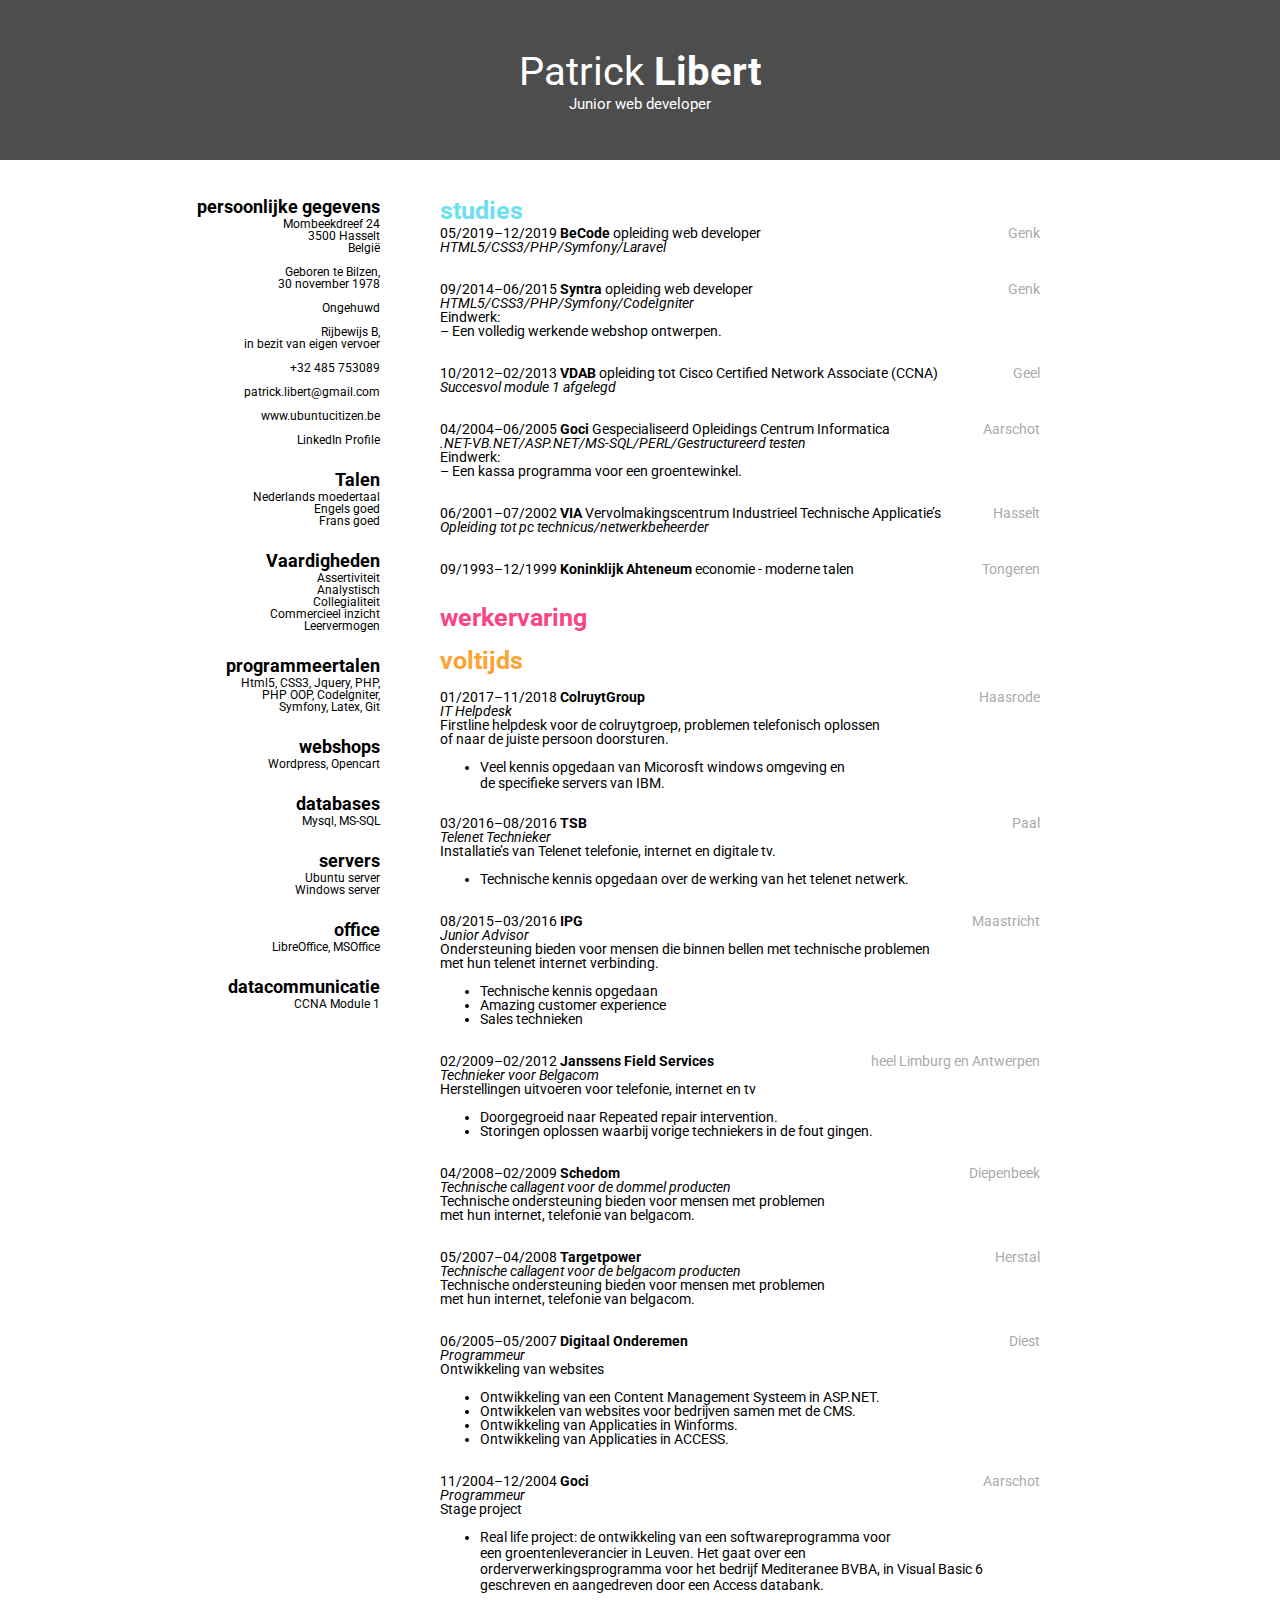
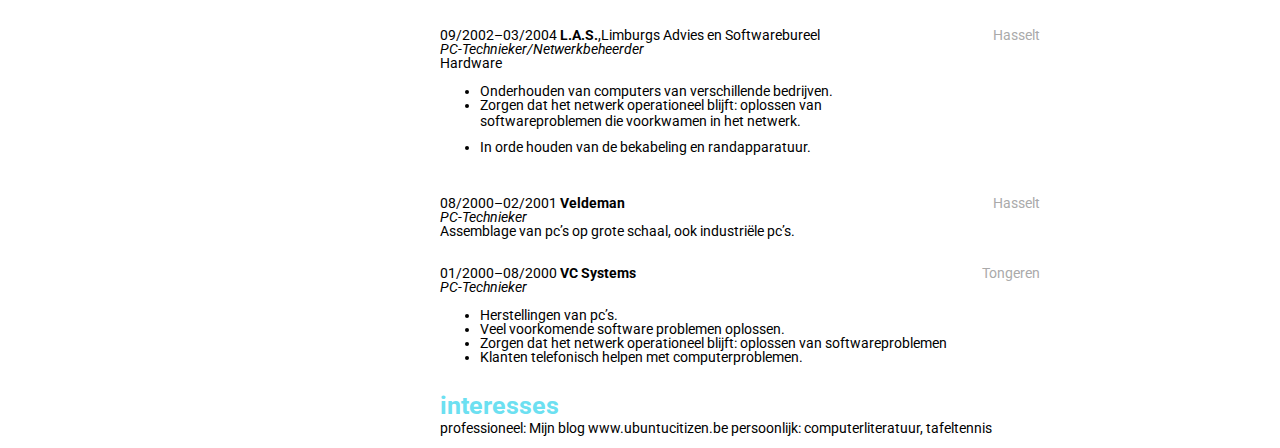
==== commit e55988a0: "NewVersion" ====
--- a/index.html
+++ b/index.html
@@ -14,122 +14,199 @@
     <br><br>
     <div class="maingrid">
        <div class="gridinsideflex">
-        <div class="persoonlijk">persoonlijke gegevens</div><div class="studies">studies</div>
-        <div class="gegevens">Mombeekdreef 24</div><div class="studiegegevens"><span>05/2019–12/2019 <b>BeCode</b> opleiding web developer</span><span class="locatie">Genk</span></div>
-        <div class="gegevens">3500 Hasselt</div><div class="studiegegevens"><i>HTML5/CSS3/PHP/Symfony/Laravel</i></div>
-        <div class="gegevens">België</div><div class="studiegegevens"></div>
-        <div class="gegevens"></div><div class="studiegegevens"></div>
-        <div class="gegevens">Geboren te Bilzen,</div><div class="studiegegevens"><span>09/2014–06/2015 <b>Syntra</b> opleiding web developer</span><span class="locatie">Genk</span></div>
-        <div class="gegevens">30 november 1978</div><div class="studiegegevens"><i>HTML5/CSS3/PHP/Symfony/CodeIgniter</i></div>
-        <div class="gegevens"></div><div class="studiegegevens">Eindwerk:</div>
-        <div class="gegevens">Ongehuwd</div><div class="studiegegevens">– Een volledig werkende webshop ontwerpen.</div>
-        <div class="gegevens"></div><div class="studiegegevens"></div>
-        <div class="gegevens">Rijbewijs B,</div><div class="studiegegevens"></div>
-        <div class="gegevens">in bezit van eigen vervoer</div><div class="studiegegevens"><span>10/2012–02/2013 <b>VDAB</b> opleiding tot Cisco Certified Network Associate (CCNA)</span><span class="locatie">Geel</span></div>
-        <div class="gegevens"></div><div class="studiegegevens"><i>Succesvol module 1 afgelegd</i></div>
-        <div class="gegevens">+32 485 753089</div><div class="studiegegevens"></div>
-        <div class="gegevens"></div><div class="studiegegevens"></div>
-        <div class="gegevens">patrick.libert@gmail.com</div><div class="studiegegevens"><span>04/2004–06/2005 <b>Goci</b> Gespecialiseerd Opleidings Centrum Informatica</span><span class="locatie">Aarschot</span></div>
-        <div class="gegevens"></div><div class="studiegegevens"><i>.NET-VB.NET/ASP.NET/MS-SQL/PERL/Gestructureerd testen</i></div>
-        <div class="gegevens"><a href="http://www.ubuntucitizen.be" target="_blank" class="link">www.ubuntucitizen.be</a></div><div class="studiegegevens">Eindwerk:</div>
-        <div class="gegevens"></div><div class="studiegegevens">– Een kassa programma voor een groentewinkel.</div>
-        <div class="gegevens"></div><div class="studiegegevens"></div>
-        <div class="persoonlijk">Talen</div><div class="studiegegevens"></div>
-        <div class="gegevens">Nederlands moedertaal</div><div class="studiegegevens"><span>06/2001–07/2002 <b>VIA</b> Vervolmakingscentrum Industrieel Technische Applicatie’s</span><span class="locatie">Hasselt</span></div>
-        <div class="gegevens">Engels goed</div><div class="studiegegevens"><i>Opleiding tot pc technicus/netwerkbeheerder</i></div>
-        <div class="gegevens">Frans goed</div><div class="studiegegevens"></div>
-        <div class="gegevens"></div><div class="studiegegevens"></div>
-        <div class="persoonlijk">Vaardigheden</div><div class="studiegegevens"><span>09/1993–12/1999 <b>Koninklijk Ahteneum</b> economie - moderne talen</span><span class="locatie">Tongeren</span></div>
-        <div class="gegevens">Assertiviteit</div><div class="studiegegevens"></div>
-        <div class="gegevens">Analystisch</div><div class="studiegegevens"></div>
-        <div class="gegevens">Collegialiteit</div><div class="werk">werkervaring</div>
-        <div class="gegevens">Commercieel inzicht</div><div class="studiegegevens"></div>
-        <div class="gegevens">Leervermogen</div><div class="voltijds">voltijds</div>
-        <div class="persoonlijk">programmeertalen</div><div class="studiegegevens"></div>
-        <div class="gegevens">Html5, CSS3, Jquery, PHP,</div><div class="studiegegevens"><span>01/2017–11/2018 <b>ColruytGroup</b></span><span class="locatie">Haasrode</span></div>
-        <div class="gegevens">PHP OOP, CodeIgniter,</div><div class="studiegegevens"><i>IT Helpdesk</i></div>
-        <div class="gegevens">Symfony, Latex, Git</div><div class="studiegegevens">Firstline helpdesk voor de colruytgroep, problemen telefonisch oplossen</div>
-        <div class="gegevens"></div><div class="studiegegevens">of naar de juiste persoon doorsturen.</div>
-        <div class="persoonlijk">webshops</div><div class="studiegegevens">– Veel kennis opgedaan van Micorosft windows omgeving en de specifieke servers van IBM.</div>
-        <div class="gegevens">Wordpress, Opencart</div><div class="studiegegevens"></div>
-        <div class="gegevens"></div><div class="studiegegevens"></div>
-        <div class="persoonlijk">databases</div><div class="studiegegevens"><span>03/2016–08/2016 <b>TSB</b></span><span class="locatie">Paal</span></div>
-        <div class="gegevens">Mysql, MS-SQL</div><div class="studiegegevens"><i>Telenet Technieker</i></div>
-        <div class="gegevens"></div><div class="studiegegevens">Installatie’s van Telenet telefonie, internet en digitale tv.</div>
-        <div class="persoonlijk">servers</div><div class="studiegegevens">– Technische kennis opgedaan over de werking van het telenet netwerk.</div>
-        <div class="gegevens">Ubuntu server</div><div class="studiegegevens"></div>
-        <div class="gegevens">Windows server</div><div class="studiegegevens"><span>08/2015–03/2016 <b>IPG</b></span><span class="locatie">Maastricht</span></div>
-        <div class="gegevens"></div><div class="studiegegevens"><i>Junior Advisor</i></div>
-        <div class="persoonlijk">office</div><div class="studiegegevens">Ondersteuning bieden voor mensen die binnen bellen met technische problemen met hun telenet internet verbinding.</div>
-        <div class="gegevens">LibreOffice, MSOffice</div><div class="studiegegevens">– Technische kennis opgedaan</div>
-        <div class="gegevens"></div><div class="studiegegevens">– Amazing customer experience</div>
-        <div class="persoonlijk">datacommunicatie</div><div class="studiegegevens">– Sales technieken</div>
-        <div class="gegevens">CCNA Module 1</div><div class="studiegegevens"></div>
-        <div class="gegevens"></div><div class="studiegegevens"></div>
-        <div class="gegevens"></div><div class="studiegegevens"><span>02/2009–02/2012 <b>Janssens Field Services</b></span><span class="locatie">heel Limburg en Antwerpen</span></div>
-        <div class="gegevens"></div><div class="studiegegevens"><i>Technieker voor Belgacom</i></div>
-        <div class="gegevens"></div><div class="studiegegevens">Herstellingen uitvoeren voor telefonie, internet en tv</div>
-        <div class="gegevens"></div><div class="studiegegevens">– Doorgegroeid naar Repeated repair intervention.</div>
-        <div class="gegevens"></div><div class="studiegegevens">– Storingen oplossen waarbij vorige techniekers in de fout gingen.</div>
-        <div class="gegevens"></div><div class="studiegegevens"></div>
-        <div class="gegevens"></div><div class="studiegegevens"></div>
-        <div class="gegevens"></div><div class="studiegegevens"><span>04/2008–02/2009 <b>Schedom</b></span><span class="locatie">Diepenbeek</span></div>
-        <div class="gegevens"></div><div class="studiegegevens"><i>Technische callagent voor de dommel producten</i></div>
-        <div class="gegevens"></div><div class="studiegegevens">Technische ondersteuning bieden voor mensen met problemen met hun internet, telefonie van belgacom.</div>
+        <div class="persoonlijk">persoonlijke gegevens</div>
+        <div class="gegevens">Mombeekdreef 24</div>
+        <div class="gegevens">3500 Hasselt</div>
+        <div class="gegevens">België</div>
+        <div class="gegevens"></div>
+        <div class="gegevens">Geboren te Bilzen,</div>
+        <div class="gegevens">30 november 1978</div>
+        <div class="gegevens"></div>
+        <div class="gegevens">Ongehuwd</div>
+        <div class="gegevens"></div>
+        <div class="gegevens">Rijbewijs B,</div>
+        <div class="gegevens">in bezit van eigen vervoer</div>
+        <div class="gegevens"></div>
+        <div class="gegevens">+32 485 753089</div>
+        <div class="gegevens"></div>
+        <div class="gegevens">patrick.libert@gmail.com</div>
+        <div class="gegevens"></div>
+        <div class="gegevens"><a href="http://www.ubuntucitizen.be" target="_blank" class="link">www.ubuntucitizen.be</a></div>
+        <div class="gegevens"></div>
+        <div class="gegevens"><a href="https://www.linkedin.com/in/patrick-libert-730b6b101/" target="_blank" class="link">LinkedIn Profile</a></div>
+        <div class="gegevens"></div>
+        <div class="gegevens"></div>
+        <div class="persoonlijk">Talen</div>
+        <div class="gegevens">Nederlands moedertaal</div>
+        <div class="gegevens">Engels goed</div>
+        <div class="gegevens">Frans goed</div>
+        <div class="gegevens"></div>
+        <div class="gegevens"></div>
+        <div class="persoonlijk">Vaardigheden</div>
+        <div class="gegevens">Assertiviteit</div>
+        <div class="gegevens">Analystisch</div>
+        <div class="gegevens">Collegialiteit</div>
+        <div class="gegevens">Commercieel inzicht</div>
+        <div class="gegevens">Leervermogen</div>
+        <div class="gegevens"></div>
+        <div class="gegevens"></div>
+        <div class="persoonlijk">programmeertalen</div>
+        <div class="gegevens">Html5, CSS3, Jquery, PHP,</div>
+        <div class="gegevens">PHP OOP, CodeIgniter,</div>
+        <div class="gegevens">Symfony, Latex, Git</div>
+        <div class="gegevens"></div>
+        <div class="gegevens"></div>
+        <div class="persoonlijk">webshops</div>
+        <div class="gegevens">Wordpress, Opencart</div>
+        <div class="gegevens"></div>
+        <div class="gegevens"></div>
+        <div class="persoonlijk">databases</div>
+        <div class="gegevens">Mysql, MS-SQL</div>
+        <div class="gegevens"></div>
+        <div class="gegevens"></div>
+        <div class="persoonlijk">servers</div>
+        <div class="gegevens">Ubuntu server</div>
+        <div class="gegevens">Windows server</div>
+        <div class="gegevens"></div>
+        <div class="gegevens"></div>
+        <div class="persoonlijk">office</div>
+        <div class="gegevens">LibreOffice, MSOffice</div>
+        <div class="gegevens"></div>
+        <div class="gegevens"></div>
+        <div class="persoonlijk">datacommunicatie</div>
+        <div class="gegevens">CCNA Module 1</div>
        
-        <div class="gegevens"></div><div class="studiegegevens"></div>
-        <div class="gegevens"></div><div class="studiegegevens"></div>
-        <div class="gegevens"></div><div class="studiegegevens"><span>05/2007–04/2008 <b>Targetpower</b></span><span class="locatie">Herstal</span></div>
-        <div class="gegevens"></div><div class="studiegegevens"><i>Technische callagent voor de belgacom producten</i></div>
-        <div class="gegevens"></div><div class="studiegegevens">Technische ondersteuning bieden voor mensen met problemen met hun internet, telefonie van belgacom.</div>
-        <div class="gegevens"></div><div class="studiegegevens"></div>
-        <div class="gegevens"></div><div class="studiegegevens"></div>
-        <div class="gegevens"></div><div class="studiegegevens"><span>06/2005–05/2007 <b>Digitaal Onderemen</b></span><span class="locatie">Diest</span></div>
-        <div class="gegevens"></div><div class="studiegegevens"><i>Programmeur</i></div>
-        <div class="gegevens"></div><div class="studiegegevens">Ontwikkeling van websites</div>
-        <div class="gegevens"></div><div class="studiegegevens">– Ontwikkeling van een Content Management Systeem in ASP.NET.</div>
-        <div class="gegevens"></div><div class="studiegegevens">– Ontwikkelen van websites voor bedrijven samen met de CMS.</div>
-        <div class="gegevens"></div><div class="studiegegevens">– Ontwikkeling van Applicaties in Winforms.</div>
 
-        <div class="gegevens"></div><div class="studiegegevens">– Ontwikkeling van Applicaties in ACCESS.</div>
-        <div class="gegevens"></div><div class="studiegegevens"></div>
-        <div class="gegevens"></div><div class="studiegegevens"></div>
-        <div class="gegevens"></div><div class="studiegegevens"><span>11/2004–12/2004 <b>Goci</b></span><span class="locatie">Aarschot</span></div>
-        <div class="gegevens"></div><div class="studiegegevens"><i>Programmeur</i></div>
-        <div class="gegevens"></div><div class="studiegegevens">Stage project</div>
-        <div class="gegevens"></div><div class="studiegegevens">– Real life project: de ontwikkeling van een softwareprogramma voor</div>
-        <div class="gegevens"></div><div class="studiegegevens">een groentenleverancier in Leuven. Het gaat over een orderverwerk-</div>
-        <div class="gegevens"></div><div class="studiegegevens">ingsprogramma voor het bedrijf Mediteranee BVBA, in Visual Basic</div>
-        <div class="gegevens"></div><div class="studiegegevens">6 geschreven en aangedreven door een Access databank.</div>
-        <div class="gegevens"></div><div class="studiegegevens"></div>
-        <div class="gegevens"></div><div class="studiegegevens"></div>
-        <div class="gegevens"></div><div class="studiegegevens"><span>09/2002–03/2004 <b>L.A.S.</b>,Limburgs Advies en Softwarebureel</span><span class="locatie">Hasselt</span></div>
-        <div class="gegevens"></div><div class="studiegegevens"><i>PC-Technieker/Netwerkbeheerder</i></div>
-
-        <div class="gegevens"></div><div class="studiegegevens">Hardware</div>
-        <div class="gegevens"></div><div class="studiegegevens">– Onderhouden van computers van verschillende bedrijven.</div>
-        <div class="gegevens"></div><div class="studiegegevens">– Zorgen dat het netwerk operationeel blijft: oplossen van softwareproblemen die voorkwamen in het netwerk.</div>
-        <div class="gegevens"></div><div class="studiegegevens">– In orde houden van de bekabeling en randapparatuur.</div>
-        <div class="gegevens"></div><div class="studiegegevens"></div>
-        <div class="gegevens"></div><div class="studiegegevens"></div>
-        <div class="gegevens"></div><div class="studiegegevens"><span>08/2000–02/2001 <b>Veldeman</b></span><span class="locatie">Hasselt</span></div>
-        <div class="gegevens"></div><div class="studiegegevens"><i>PC-Technieker</i></div>
-        <div class="gegevens"></div><div class="studiegegevens">Assemblage van pc’s op grote schaal, ook industriële pc’s.</div>
-        <div class="gegevens"></div><div class="studiegegevens"></div>
-        <div class="gegevens"></div><div class="studiegegevens"></div>
-        <div class="gegevens"></div><div class="studiegegevens"><span>01/2000–08/2000 <b>VC Systems</b></span><span class="locatie">Tongeren</span></div>
-        <div class="gegevens"></div><div class="studiegegevens"><i>PC-Technieker</i></div>
-
-        <div class="gegevens"></div><div class="studiegegevens">– Herstellingen van pc’s.</div>
-        <div class="gegevens"></div><div class="studiegegevens">– Veel voorkomende software problemen oplossen.</div>
-        <div class="gegevens"></div><div class="studiegegevens">– Zorgen dat het netwerk operationeel blijft: oplossen van softwareprob-</div>
-        <div class="gegevens"></div><div class="studiegegevens">– Klanten telefonisch helpen met computerproblemen.</div>
-        <div class="gegevens"></div><div class="studiegegevens"></div>
-        <div class="gegevens"></div><div class="studiegegevens"></div>
-        <div class="gegevens"></div><div class="studies">interesses</div>
-        <div class="gegevens"></div><div class="studiegegevens">professioneel: Mijn blog www.ubuntucitizen.be persoonlijk: computerliteratuur, tafeltennis</div>
-        <div class="gegevens"></div><div class="studiegegevens"></div>
-
+      </div>
+      <div class="gridinsideflex2">
+        <div class="studies">studies</div>
+        <div class="studiegegevens"><span>05/2019–12/2019 <b>BeCode</b> opleiding web developer</span><span class="locatie">Genk</span></div>
+        <div class="studiegegevens"><i>HTML5/CSS3/PHP/Symfony/Laravel</i></div>
+        <div class="studiegegevens"></div>
+        <div class="studiegegevens"></div>
+        <div class="studiegegevens"><span>09/2014–06/2015 <b>Syntra</b> opleiding web developer</span><span class="locatie">Genk</span></div>
+        <div class="studiegegevens"><i>HTML5/CSS3/PHP/Symfony/CodeIgniter</i></div>
+        <div class="studiegegevens">Eindwerk:</div>
+        <div class="studiegegevens">– Een volledig werkende webshop ontwerpen.</div>
+        <div class="studiegegevens"></div>
+        <div class="studiegegevens"></div>
+        <div class="studiegegevens"><span>10/2012–02/2013 <b>VDAB</b> opleiding tot Cisco Certified Network Associate (CCNA)</span><span class="locatie">Geel</span></div>
+        <div class="studiegegevens"><i>Succesvol module 1 afgelegd</i></div>
+        <div class="studiegegevens"></div>
+        <div class="studiegegevens"></div>
+        <div class="studiegegevens"><span>04/2004–06/2005 <b>Goci</b> Gespecialiseerd Opleidings Centrum Informatica</span><span class="locatie">Aarschot</span></div>
+        <div class="studiegegevens"><i>.NET-VB.NET/ASP.NET/MS-SQL/PERL/Gestructureerd testen</i></div>
+        <div class="studiegegevens">Eindwerk:</div>
+        <div class="studiegegevens">– Een kassa programma voor een groentewinkel.</div>
+        <div class="studiegegevens"></div>
+        <div class="studiegegevens"></div>
+        <div class="studiegegevens"><span>06/2001–07/2002 <b>VIA</b> Vervolmakingscentrum Industrieel Technische Applicatie’s</span><span class="locatie">Hasselt</span></div>
+        <div class="studiegegevens"><i>Opleiding tot pc technicus/netwerkbeheerder</i></div>
+        <div class="studiegegevens"></div>
+        <div class="studiegegevens"></div>
+        <div class="studiegegevens"><span>09/1993–12/1999 <b>Koninklijk Ahteneum</b> economie - moderne talen</span><span class="locatie">Tongeren</span></div>
+        <div class="studiegegevens"></div>
+        <div class="studiegegevens"></div>
+        <div class="werk">werkervaring</div>
+        <div class="studiegegevens"></div>
+        <div class="voltijds">voltijds</div>
+        <div class="studiegegevens"></div>
+        <div class="studiegegevens"><span>01/2017–11/2018 <b>ColruytGroup</b></span><span class="locatie">Haasrode</span></div>
+        <div class="studiegegevens"><i>IT Helpdesk</i></div>
+        <div class="studiegegevens">Firstline helpdesk voor de colruytgroep, problemen telefonisch oplossen</div>
+        <div class="studiegegevens">of naar de juiste persoon doorsturen.</div>
+        <div class="studiegegevens"><ul><li>Veel kennis opgedaan van Micorosft windows omgeving en <br>de specifieke servers van IBM.</li></ul></div>
+        <div class="studiegegevens"></div>
+        <div class="studiegegevens"></div>
+        <div class="studiegegevens"></div>
+        <div class="studiegegevens"></div>
+        <div class="studiegegevens"><span>03/2016–08/2016 <b>TSB</b></span><span class="locatie">Paal</span></div>
+        <div class="studiegegevens"><i>Telenet Technieker</i></div>
+        <div class="studiegegevens">Installatie’s van Telenet telefonie, internet en digitale tv.</div>
+        <div class="studiegegevens"><ul><li>Technische kennis opgedaan over de werking van het telenet netwerk.</li></ul></div>
+        <div class="studiegegevens"></div>
+        <div class="studiegegevens"></div>
+        <div class="studiegegevens"></div>
+        <div class="studiegegevens"><span>08/2015–03/2016 <b>IPG</b></span><span class="locatie">Maastricht</span></div>
+        <div class="studiegegevens"><i>Junior Advisor</i></div>
+        <div class="studiegegevens">Ondersteuning bieden voor mensen die binnen bellen met technische problemen</div>
+        <div class="studiegegevens">met hun telenet internet verbinding.</div>
+        <div class="studiegegevens"><ul><li>Technische kennis opgedaan</li></ul></div>
+        <div class="studiegegevens"><ul><li>Amazing customer experience</li></ul></div>
+        <div class="studiegegevens"><ul><li>Sales technieken</li></ul></div>
+        <div class="studiegegevens"></div>
+        <div class="studiegegevens"></div>
+        <div class="studiegegevens"></div>
+        <div class="studiegegevens"><span>02/2009–02/2012 <b>Janssens Field Services</b></span><span class="locatie">heel Limburg en Antwerpen</span></div>
+        <div class="studiegegevens"><i>Technieker voor Belgacom</i></div>
+        <div class="studiegegevens">Herstellingen uitvoeren voor telefonie, internet en tv</div>
+        <div class="studiegegevens"><ul><li>Doorgegroeid naar Repeated repair intervention.</li></ul></div>
+        <div class="studiegegevens"><ul><li>Storingen oplossen waarbij vorige techniekers in de fout gingen.</li></ul></div>
+        <div class="studiegegevens"></div>
+        <div class="studiegegevens"></div>
+        <div class="studiegegevens"></div>
+        <div class="studiegegevens"><span>04/2008–02/2009 <b>Schedom</b></span><span class="locatie">Diepenbeek</span></div>
+        <div class="studiegegevens"><i>Technische callagent voor de dommel producten</i></div>
+        <div class="studiegegevens">Technische ondersteuning bieden voor mensen met problemen </div>
+        <div class="studiegegevens">met hun internet, telefonie van belgacom.</div>
+        <div class="studiegegevens"></div>
+        <div class="studiegegevens"></div>
+        <div class="studiegegevens"><span>05/2007–04/2008 <b>Targetpower</b></span><span class="locatie">Herstal</span></div>
+        <div class="studiegegevens"><i>Technische callagent voor de belgacom producten</i></div>
+        <div class="studiegegevens">Technische ondersteuning bieden voor mensen met problemen </div>
+        <div class="studiegegevens">met hun internet, telefonie van belgacom.</div>
+        <div class="studiegegevens"></div>
+        <div class="studiegegevens"></div>
+        <div class="studiegegevens"><span>06/2005–05/2007 <b>Digitaal Onderemen</b></span><span class="locatie">Diest</span></div>
+        <div class="studiegegevens"><i>Programmeur</i></div>
+        <div class="studiegegevens">Ontwikkeling van websites</div>
+        <div class="studiegegevens"><ul><li>Ontwikkeling van een Content Management Systeem in ASP.NET.</li></ul></div>
+        <div class="studiegegevens"><ul><li>Ontwikkelen van websites voor bedrijven samen met de CMS.</li></ul></div>
+        <div class="studiegegevens"><ul><li>Ontwikkeling van Applicaties in Winforms.</li></ul></div>
+        <div class="studiegegevens"><ul><li>Ontwikkeling van Applicaties in ACCESS.</li></ul></div>
+        <div class="studiegegevens"></div>
+        <div class="studiegegevens"></div>
+        <div class="studiegegevens"></div>
+        <div class="studiegegevens"><span>11/2004–12/2004 <b>Goci</b></span><span class="locatie">Aarschot</span></div>
+        <div class="studiegegevens"><i>Programmeur</i></div>
+        <div class="studiegegevens">Stage project</div>
+        <div class="studiegegevens"><ul><li>Real life project: de ontwikkeling van een softwareprogramma voor<br>een groentenleverancier in Leuven. Het gaat over een <br>orderverwerkingsprogramma voor het bedrijf Mediteranee BVBA, in Visual Basic 6<br> geschreven en aangedreven door een Access databank.</li></ul></div>
+        <div class="studiegegevens"></div>
+        <div class="studiegegevens"></div>
+        <div class="studiegegevens"></div>
+        <div class="studiegegevens"></div>
+        <div class="studiegegevens"></div>
+        <div class="studiegegevens"></div>
+        <div class="studiegegevens"></div>
+        <div class="studiegegevens"><span>09/2002–03/2004 <b>L.A.S.</b>,Limburgs Advies en Softwarebureel</span><span class="locatie">Hasselt</span></div>
+        <div class="studiegegevens"><i>PC-Technieker/Netwerkbeheerder</i></div>
+        <div class="studiegegevens">Hardware</div>
+        <div class="studiegegevens"><ul><li>Onderhouden van computers van verschillende bedrijven.</li></ul></div>
+        <div class="studiegegevens"><ul><li>Zorgen dat het netwerk operationeel blijft: oplossen van<br>softwareproblemen die voorkwamen in het netwerk.</li></ul> </div>
+        <div class="studiegegevens"></div>
+        <div class="studiegegevens"></div>
+        <div class="studiegegevens"><ul><li>In orde houden van de bekabeling en randapparatuur.</li></ul></div>
+        <div class="studiegegevens"></div>
+        <div class="studiegegevens"></div>
+        <div class="studiegegevens"></div>
+        <div class="studiegegevens"></div>
+        <div class="studiegegevens"><span>08/2000–02/2001 <b>Veldeman</b></span><span class="locatie">Hasselt</span></div>
+        <div class="studiegegevens"><i>PC-Technieker</i></div>
+        <div class="studiegegevens">Assemblage van pc’s op grote schaal, ook industriële pc’s.</div>
+        <div class="studiegegevens"></div>
+        <div class="studiegegevens"></div>
+        <div class="studiegegevens"><span>01/2000–08/2000 <b>VC Systems</b></span><span class="locatie">Tongeren</span></div>
+        <div class="studiegegevens"><i>PC-Technieker</i></div>
+        <div class="studiegegevens"><ul><li>Herstellingen van pc’s.</li></ul></div>
+        <div class="studiegegevens"><ul><li>Veel voorkomende software problemen oplossen.</li></ul></div>
+        <div class="studiegegevens"><ul><li>Zorgen dat het netwerk operationeel blijft: oplossen van softwareproblemen</li></ul></div>
+        <div class="studiegegevens"><ul><li>Klanten telefonisch helpen met computerproblemen.</li></ul></div>
+        <div class="studiegegevens"></div>
+        <div class="studiegegevens"></div>
+        <div class="studiegegevens"></div>
+        <div class="studies">interesses</div>
+        <div class="studiegegevens">professioneel: Mijn blog www.ubuntucitizen.be persoonlijk: computerliteratuur, tafeltennis</div>
+        <div class="studiegegevens"></div>
       </div>
     </div>   
 
--- a/cv.css
+++ b/cv.css
@@ -35,20 +35,31 @@
 
 .maingrid {
     display: flex;
-    flex-direction: row column;
-    flex-wrap: wrap;
+    flex-direction: row;
+    flex-wrap: nowrap;
     
     
     border-color: black;
     /*justify-content: space-between;*/
     align-items: flex-start;
+    justify-content: center;
 
 }
 
 .gridinsideflex {
     display: grid;
-    grid-template-columns: 30% 70%;
+    grid-template-columns: 40%;
     align-items: flex-start;
+    justify-items: center;
+
+}
+
+
+.gridinsideflex2 {
+    display: grid;
+    grid-template-columns: 60%;
+    align-items: flex-start;
+    justify-content: left;
 
 }
 
@@ -58,27 +69,27 @@
     font-weight: bold;
     font-size: 18px;
     text-align: right;
-    width: 300px;
+    width: 200px;
+    align-items: flex-start;
    
 }
 
 .studies {
     font-family: 'Roboto', sans-serif;
-    width: 900px;
+    width: 600px;
     font-weight: bold;
     font-size: 25px;
     justify-content: left;
     color: #6CE0F1;
+   
+    align-items: flex-end;
     
-    align-items: flex-start;
-    display: flex;
-    flex-direction: row;
 
 }
 
 .werk {
     font-family: 'Roboto', sans-serif;
-    width: 900px;
+    width: 600px;
     font-weight: bold;
     font-size: 25px;
     justify-content: left;
@@ -91,7 +102,7 @@
 
 .voltijds {
     font-family: 'Roboto', sans-serif;
-    width: 900px;
+    width: 600px;
     font-weight: bold;
     font-size: 25px;
     justify-content: left;
@@ -107,7 +118,8 @@
     font-family: 'Roboto', sans-serif;
     font-size: 12px;
     text-align: right;
-    width: 300px;
+    width: 200px;
+    height: 12px;
     
 }
 
@@ -117,9 +129,9 @@
     font-family: 'Roboto', sans-serif;
     font-size: 14px;
     text-align: left;
-    width: 900px;
+    width: 600px;
     height: 14px;
-   
+    
     justify-content: space-between;
     
     
@@ -131,7 +143,7 @@
     grid-row-start: 15;
     grid-row-end: 18;
    
-    width: 300px;
+    width: 200px;
     height: 0px;
 }
 
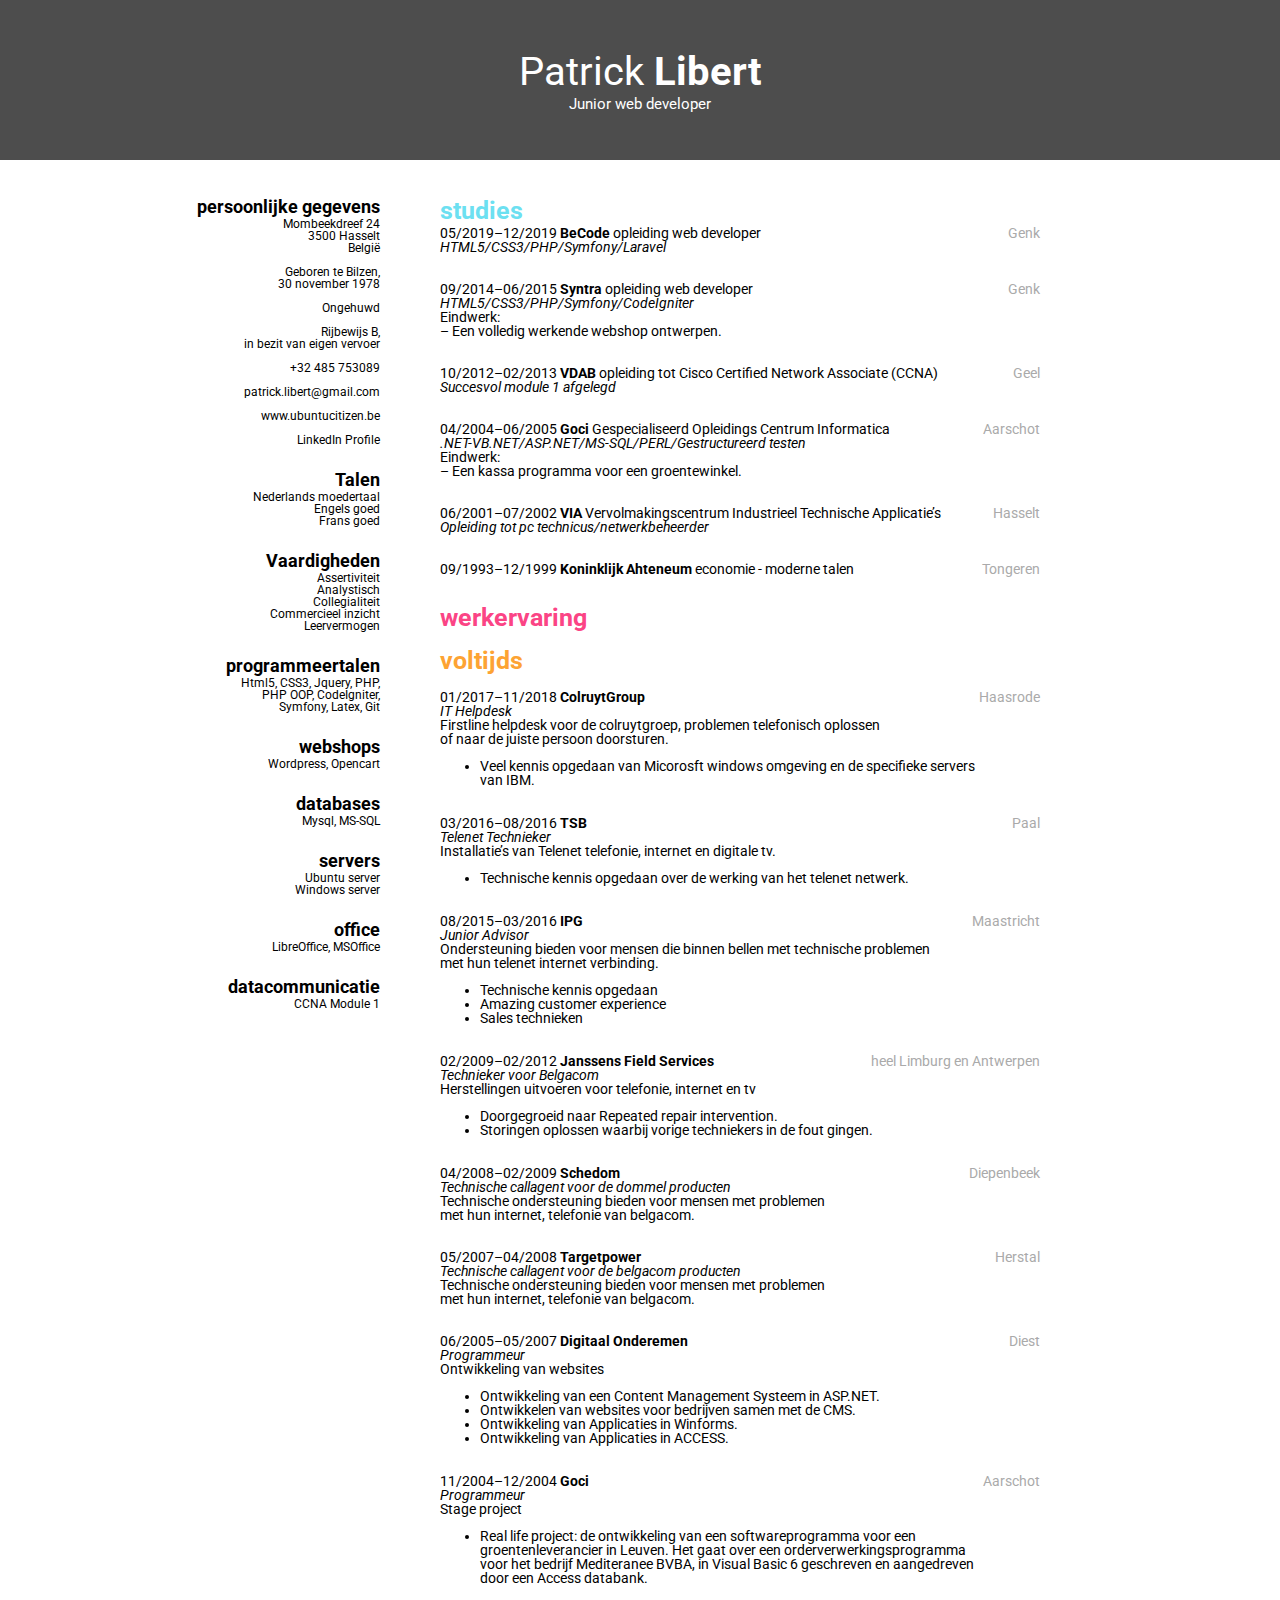
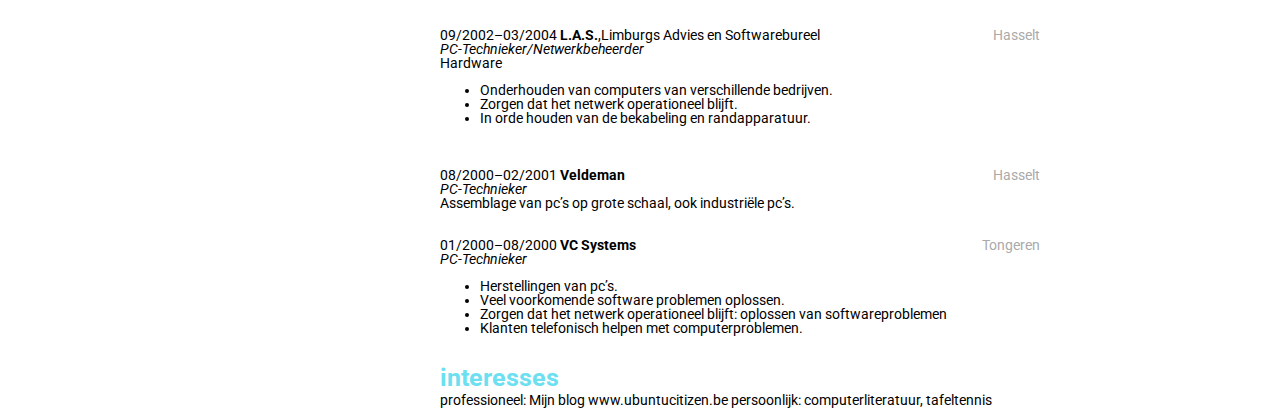
==== commit aa64d9b2: "FinalSecondVersion" ====
--- a/index.html
+++ b/index.html
@@ -115,7 +115,7 @@
         <div class="studiegegevens"><i>IT Helpdesk</i></div>
         <div class="studiegegevens">Firstline helpdesk voor de colruytgroep, problemen telefonisch oplossen</div>
         <div class="studiegegevens">of naar de juiste persoon doorsturen.</div>
-        <div class="studiegegevens"><ul><li>Veel kennis opgedaan van Micorosft windows omgeving en <br>de specifieke servers van IBM.</li></ul></div>
+        <div class="studiegegevens"><ul><li>Veel kennis opgedaan van Micorosft windows omgeving en de specifieke servers van IBM.</li></ul></div>
         <div class="studiegegevens"></div>
         <div class="studiegegevens"></div>
         <div class="studiegegevens"></div>
@@ -170,7 +170,7 @@
         <div class="studiegegevens"><span>11/2004–12/2004 <b>Goci</b></span><span class="locatie">Aarschot</span></div>
         <div class="studiegegevens"><i>Programmeur</i></div>
         <div class="studiegegevens">Stage project</div>
-        <div class="studiegegevens"><ul><li>Real life project: de ontwikkeling van een softwareprogramma voor<br>een groentenleverancier in Leuven. Het gaat over een <br>orderverwerkingsprogramma voor het bedrijf Mediteranee BVBA, in Visual Basic 6<br> geschreven en aangedreven door een Access databank.</li></ul></div>
+        <div class="studiegegevens"><ul><li>Real life project: de ontwikkeling van een softwareprogramma voor een groentenleverancier in Leuven. Het gaat over een orderverwerkingsprogramma voor het bedrijf Mediteranee BVBA, in Visual Basic 6 geschreven en aangedreven door een Access databank.</li></ul></div>
         <div class="studiegegevens"></div>
         <div class="studiegegevens"></div>
         <div class="studiegegevens"></div>
@@ -182,9 +182,7 @@
         <div class="studiegegevens"><i>PC-Technieker/Netwerkbeheerder</i></div>
         <div class="studiegegevens">Hardware</div>
         <div class="studiegegevens"><ul><li>Onderhouden van computers van verschillende bedrijven.</li></ul></div>
-        <div class="studiegegevens"><ul><li>Zorgen dat het netwerk operationeel blijft: oplossen van<br>softwareproblemen die voorkwamen in het netwerk.</li></ul> </div>
-        <div class="studiegegevens"></div>
-        <div class="studiegegevens"></div>
+        <div class="studiegegevens"><ul><li>Zorgen dat het netwerk operationeel blijft.</li></ul> </div>
         <div class="studiegegevens"><ul><li>In orde houden van de bekabeling en randapparatuur.</li></ul></div>
         <div class="studiegegevens"></div>
         <div class="studiegegevens"></div>
--- a/cv.css
+++ b/cv.css
@@ -167,4 +167,16 @@
     color: black;
     text-decoration: none;
     outline:none;
+}
+
+
+li {
+    margin-right: 60px;
+    line-height: 14px;
+    
+    
+}
+
+ul {
+    
 }